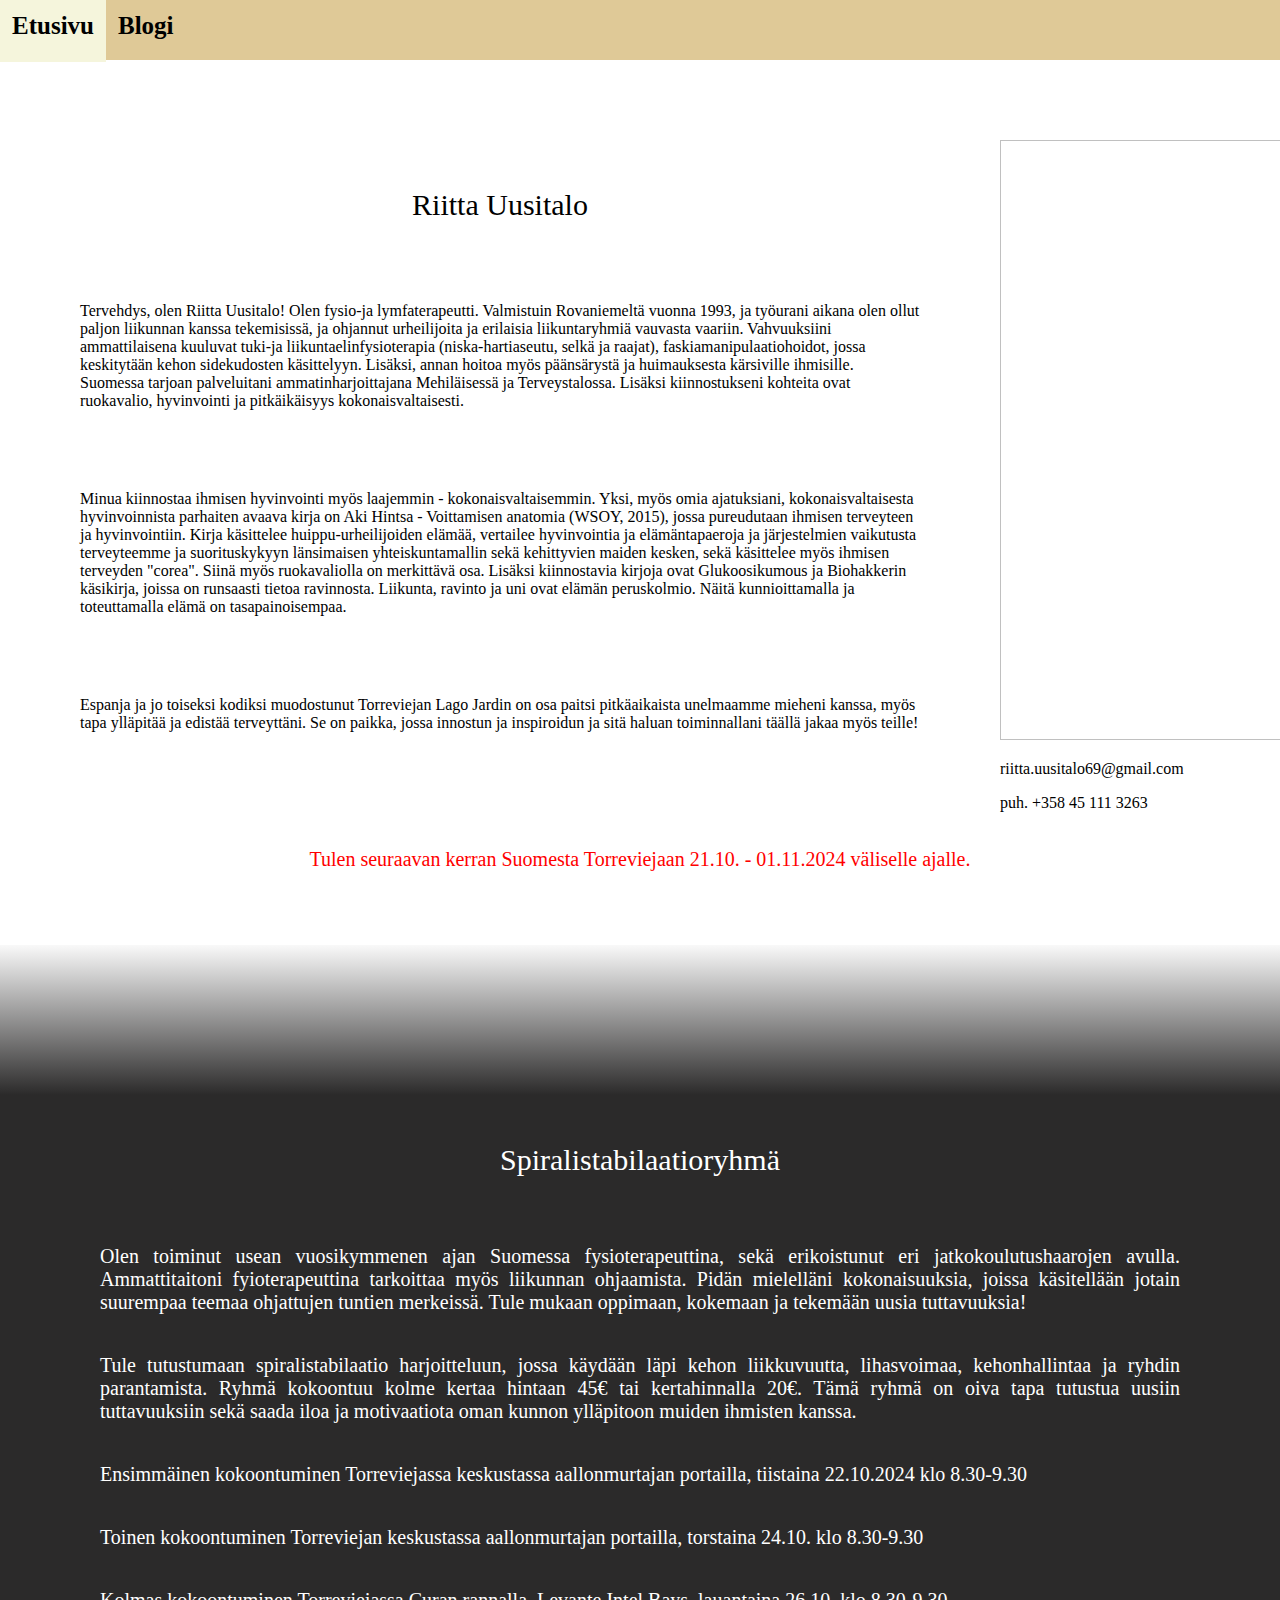
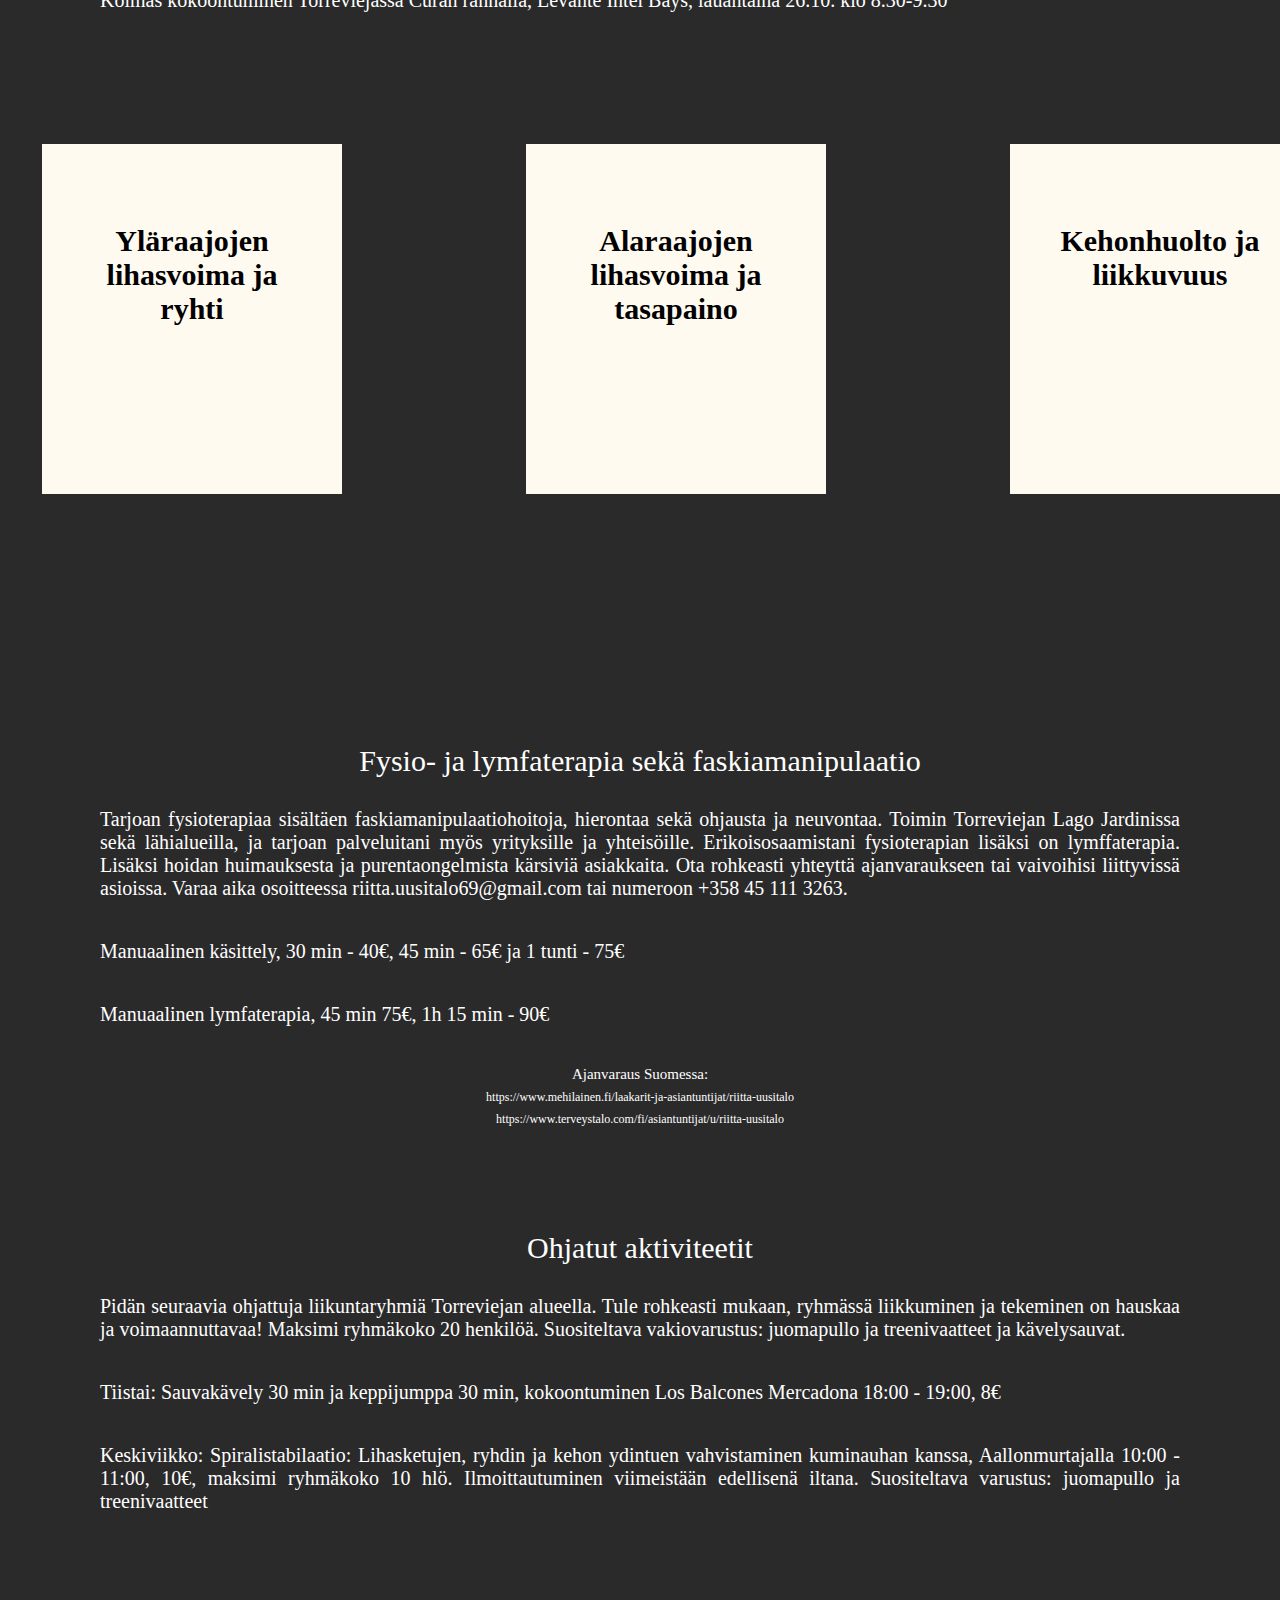
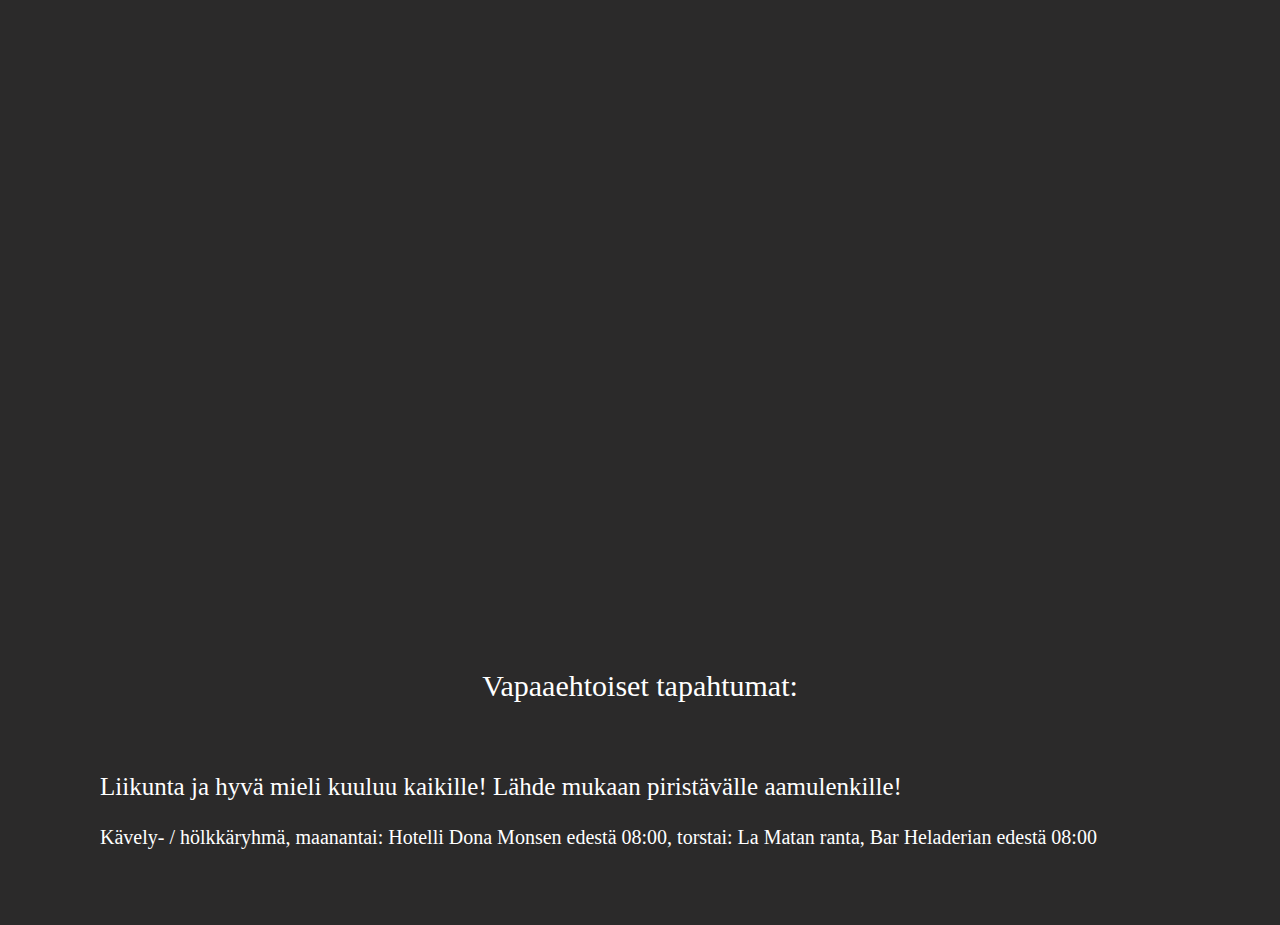
==== index.html @ f929c6e8 "Update index.html" ====
<!DOCTYPE html>
<html>
<head>
<meta charset="UTF-8">
<meta name="viewport" content="width=device-width, initial-scale=1.0">
<title>Riitta Uusitalo</title>
<link rel="stylesheet" type="text/css" href="Etusivu.css">
</head>
<body>
	<div class="navi">
		<ul style="list-style-type: none; margin: 0px; padding: 0px; overflow: hidden;">
			<li style="float: left;"><a href="index.html">Etusivu</a></li>
			<li style="float: left;"><a href="Blogi.html">Blogi</a></li>
		</ul>
	</div>
    <section>
        <div class="grid-container">
            <div style="width: 65% device-width;" class="grid-child">
                <div class="text-style">
                    <br>
                    <p style="color: black; text-align: center; font-size: 30px;">Riitta Uusitalo</p>
                    <p class="detail-style">
                        Tervehdys, olen Riitta Uusitalo! Olen fysio-ja lymfaterapeutti. Valmistuin Rovaniemeltä vuonna 1993, ja työurani aikana olen ollut paljon liikunnan kanssa tekemisissä, ja ohjannut urheilijoita ja erilaisia liikuntaryhmiä vauvasta vaariin.

                        Vahvuuksiini ammattilaisena kuuluvat tuki-ja liikuntaelinfysioterapia (niska-hartiaseutu, selkä ja raajat), faskiamanipulaatiohoidot, jossa keskitytään kehon sidekudosten käsittelyyn. Lisäksi, annan hoitoa myös päänsärystä ja huimauksesta kärsiville ihmisille. Suomessa tarjoan palveluitani ammatinharjoittajana Mehiläisessä ja Terveystalossa. Lisäksi kiinnostukseni kohteita ovat ruokavalio, hyvinvointi ja pitkäikäisyys kokonaisvaltaisesti.
                    </p>
                    <p class="detail-style">
                        Minua kiinnostaa ihmisen hyvinvointi myös laajemmin - kokonaisvaltaisemmin. Yksi, myös omia ajatuksiani, kokonaisvaltaisesta hyvinvoinnista parhaiten avaava kirja on Aki Hintsa - Voittamisen anatomia (WSOY, 2015), jossa pureudutaan ihmisen terveyteen ja hyvinvointiin. Kirja käsittelee huippu-urheilijoiden elämää, vertailee hyvinvointia ja elämäntapaeroja ja järjestelmien vaikutusta terveyteemme ja suorituskykyyn länsimaisen yhteiskuntamallin sekä kehittyvien maiden kesken, sekä käsittelee myös ihmisen terveyden "corea". Siinä myös ruokavaliolla on merkittävä osa. Lisäksi kiinnostavia kirjoja ovat Glukoosikumous ja Biohakkerin käsikirja, joissa on runsaasti tietoa ravinnosta. Liikunta, ravinto ja uni ovat elämän peruskolmio. Näitä kunnioittamalla ja toteuttamalla elämä on tasapainoisempaa.
                    </p>
                    <p class="detail-style">Espanja ja jo toiseksi kodiksi muodostunut Torreviejan Lago Jardin on osa paitsi pitkäaikaista unelmaamme mieheni kanssa, myös tapa ylläpitää ja edistää terveyttäni. Se on paikka, jossa innostun ja inspiroidun ja sitä haluan toiminnallani täällä jakaa myös teille!</p>
                </div>
            </div>
            <div style="width: 35% device-width" class="grid-child">
                <img class="img-Riitta">
                <p class="image-text" style="color: black;">riitta.uusitalo69@gmail.com</p>
                <p class="image-text" style="color: black;">puh. +358 45 111 3263</p>
            </div>
        </div>
        <p style="color: red; text-align: center; font-size: 20px;">Tulen seuraavan kerran Suomesta Torreviejaan 21.10. - 01.11.2024 väliselle ajalle.</p>
            <br>
            <br>
            <br>
    </section>
    <div class="LinearGradient1"> </div>
    <section class="Teemakuva">
        <br>
        <p class="p0">Spiralistabilaatioryhmä</p>
        <br>
        <p class="p2">Olen toiminut usean vuosikymmenen ajan Suomessa fysioterapeuttina, sekä erikoistunut eri jatkokoulutushaarojen avulla. Ammattitaitoni fyioterapeuttina tarkoittaa myös liikunnan ohjaamista. Pidän mielelläni kokonaisuuksia, joissa käsitellään jotain suurempaa teemaa ohjattujen tuntien merkeissä. Tule mukaan oppimaan, kokemaan ja tekemään uusia tuttavuuksia!</p>
        <p class="p2">Tule tutustumaan spiralistabilaatio harjoitteluun, jossa käydään läpi kehon liikkuvuutta, lihasvoimaa, kehonhallintaa ja ryhdin parantamista. Ryhmä kokoontuu kolme kertaa hintaan 45€ tai kertahinnalla 20€. Tämä ryhmä on oiva tapa tutustua uusiin tuttavuuksiin sekä saada iloa ja motivaatiota oman kunnon ylläpitoon muiden ihmisten kanssa.</p>
        <p class="p2">Ensimmäinen kokoontuminen Torreviejassa keskustassa aallonmurtajan portailla, tiistaina 22.10.2024 klo 8.30-9.30</p>
        <p class="p2">Toinen kokoontuminen Torreviejan keskustassa aallonmurtajan portailla, torstaina 24.10. klo 8.30-9.30</p>
        <p class="p2">Kolmas kokoontuminen Torreviejassa Curan rannalla, Levante Intel Bays, lauantaina 26.10. klo 8.30-9.30</p>
        <div class="parent">
            <a href="Kerta1.html">
                <div class="item4"><p>Yläraajojen lihasvoima ja ryhti</p></div>
            </a>
            <a href="Kerta2.html">
                <div class="item5"><p>Alaraajojen lihasvoima ja tasapaino</p></div>
            </a>
            <a href="Kerta3.html">
                <div class="item6"><p>Kehonhuolto ja liikkuvuus</p></div>
            </a>
        </div>
        <p class="p0">Fysio- ja lymfaterapia sekä faskiamanipulaatio</p>
        <p class="p2">Tarjoan fysioterapiaa sisältäen faskiamanipulaatiohoitoja, hierontaa sekä ohjausta ja neuvontaa. Toimin Torreviejan Lago Jardinissa sekä lähialueilla, ja tarjoan palveluitani myös yrityksille ja yhteisöille. Erikoisosaamistani fysioterapian lisäksi on lymffaterapia. Lisäksi hoidan huimauksesta ja purentaongelmista kärsiviä asiakkaita. Ota rohkeasti yhteyttä ajanvaraukseen tai vaivoihisi liittyvissä asioissa. Varaa aika osoitteessa riitta.uusitalo69@gmail.com tai numeroon +358 45 111 3263.</p>
        <p class="p2">Manuaalinen käsittely, 30 min - 40€, 45 min - 65€ ja 1 tunti - 75€</p>
        <p class="p2">Manuaalinen lymfaterapia, 45 min 75€, 1h 15 min - 90€</p>
            <div style="margin: 20px;">
                <p style="color: white; font-size: 15px; text-align: center; margin: 7px;">Ajanvaraus Suomessa:</p>
                <p style="color: white; font-size: 12px; text-align: center; margin: 7px;">https://www.mehilainen.fi/laakarit-ja-asiantuntijat/riitta-uusitalo</p>
                <p style="color: white; font-size: 12px; text-align: center; margin: 7px;">https://www.terveystalo.com/fi/asiantuntijat/u/riitta-uusitalo</p>
            </div>
            <br>
            <br>
            <br>
        <p class="p0">Ohjatut aktiviteetit</p>
		<p class="p2">Pidän seuraavia ohjattuja liikuntaryhmiä Torreviejan alueella. Tule rohkeasti mukaan, ryhmässä liikkuminen ja tekeminen on hauskaa ja voimaannuttavaa! Maksimi ryhmäkoko 20 henkilöä. Suositeltava vakiovarustus: juomapullo ja treenivaatteet ja kävelysauvat.</p>
		<p class="p2">Tiistai: Sauvakävely 30 min ja keppijumppa 30 min, kokoontuminen Los Balcones Mercadona 18:00 - 19:00, 8€</p>
        <p class="p2">Keskiviikko: Spiralistabilaatio: Lihasketujen, ryhdin ja kehon ydintuen vahvistaminen kuminauhan kanssa, Aallonmurtajalla 10:00 - 11:00, 10€, maksimi ryhmäkoko 10 hlö. Ilmoittautuminen viimeistään edellisenä iltana. Suositeltava varustus: juomapullo ja treenivaatteet</p>
            <div class="Taustoja-vaaka">
				<div class="p3">
					<div class="LagoJardin-kuva"></div>
				</div>
				<div class="p3">
					<div class="Training-kuva"></div>
				</div>
				<div class="p3">
					<div class="Lenkki-kuva"></div>
				</div>
            </div>
            <br>
            <br>
        <p class="p0">Vapaaehtoiset tapahtumat:</p>
        <p class="p1">Liikunta ja hyvä mieli kuuluu kaikille! Lähde mukaan piristävälle aamulenkille!</p>
        <p class="p2">Kävely- / hölkkäryhmä, maanantai: Hotelli Dona Monsen edestä 08:00, torstai: La Matan ranta, Bar Heladerian edestä 08:00</p>
        <br>
        <br>
        </section>
</body>
</html>
---- Etusivu.css ----
body {
	margin:  0px;
}

.navi {
	margin: 0px;
	background-color: rgb(223, 201, 151);
	display: block;
	width: 100%;
	height: 60px;
	top: 0px;
	padding: 0px;
}

a {
	color: black;
	font-weight: bold;
	text-decoration: none;
	display: block;
	height: 38px;
	padding: 12px;
	font-size: 25px;
	text-align: center;
	top:  50%;	
}


li a:hover {
	background-color: beige;
}


.img-Riitta {
	width: 400px;
	height: 600px;
	background-image: url(./Pics/Riitta6.jpeg);
	background-size: 100%;
}

.grid-container {
	display: grid;
	grid-template-columns: 20fr 10fr;
	grid-gap: 0px;
	color: floralwhite;
	padding-top: 80px;
}

.text-style {
	width: 1000px;
	text-align: center;
}

.detail-style {
	color: black; border: 10px;
	margin: 80px;
	text-align: left;
}

.LinearGradient1 {
    height: 150px;
    background-image: linear-gradient(#f9f9f9, #2b2a2a);
    margin: 0px;
    border-bottom: 0px;
    margin-bottom: 0px;
}


/*Tekstien koon määrittely*/

.p0 {
	font-size: 30px;
	color: white;
	text-align: center;
}

.p1 {
	font-size: 25px;
    color: white;
    text-align: left;
    margin-left: 100px;
	margin-top: 70px;
}

.p2 {
	margin-left: 100px;
	margin-right: 100px;
	margin-top: 20px;
	margin-bottom: 40px;
	font-size: 20px;
    color: white;
    text-align: justify;
}

.p3 {
	font-size: 25px;
    color: white;
    text-align: center;
}


/*Spiralistabilaatio*/

.Teemakuva {
	background-size: 100%;
	background-color: #2b2a2a;
}

.parent {
	display: grid;
    float: center;
	grid-template-columns: auto auto auto auto;
	grid-gap: 100px;
    padding-top: 50px;
    padding-bottom: 550px;
}

.item4 {
    background-color: floralwhite;
    background-size: 100%;
	background-position: center;
    width: 200px;
    height: 250px;
    margin: 30px;
    padding: 50px;
    color: #000000;
    font-size: 30px;
    text-align: center;
}
.item4:hover {
	background-color: rgb(199, 199, 199);
}


.item5 {
    background-color: floralwhite;
    background-size: 100%;
    width: 200px;
    height: 250px;
    margin: 30px;
    padding: 50px;
    color: #000000;
    font-size: 30px;
    text-align: center;
}
.item5:hover {
	background-color: rgb(199, 199, 199);
}


.item6 {
    background-color: floralwhite;
    background-size: 100%;
    width: 200px;
    height: 250px;
    margin: 30px;
    padding: 50px;
    color: #000000;
    font-size: 30px;
    text-align: center;
}
.item6:hover {
	background-color: rgb(199, 199, 199);
}


/*Hieronta*/
.Taustoja-vaaka {
	display: grid;
	grid-template-columns: 1fr 1fr 1fr;
	margin-top: 70px;
}



/*Ohjatutu aktiviteetit*/
.LagoJardin-kuva {
	background-image: url(./Pics/LagoJardin.jpeg);
	background-size: 100%;
	background-repeat: no-repeat;
	margin: 100px;
	padding: 0px;
	height: 420px;
}


.Training-kuva {
	background-image: url(./Pics/training.jpg);
	background-size: 100%;
	background-repeat: no-repeat;
	margin: 100px;
	padding: 0px;
	height: 420px;
}

.Lenkki-kuva {
	background-image: url(./Pics/lenkki1.jpg);
	background-size: 100%;
	background-repeat: no-repeat;
	margin: 100px;
	padding: 0px;
	height: 420px;
}





@media (max-width:450px) {

    .navi {
        margin: 0px;
		background-color: rgb(223, 201, 151);
		display: block;
		width: 100%;
		height: 45px;
		top: 0px;
		padding: 0px;
    }

    a {
		color: black;
		font-weight: bold;
		text-decoration: none;
		display: block;
		height: 20px;
		padding: 12px;
		font-size:15px;
		text-align: center;
		top:  50%;	
	}

	.grid-container {
		display: flex;
		flex-direction: column;
		grid-template-columns: 20fr 10fr;
		grid-gap: 0px;
		color: floralwhite;
		padding: 0px;
		margin: 0px;
	}

	.grid-child {
		margin: 0px;
		border: 0px;
		padding: 0px;
	}

	.img-Riitta {
		width: 200px;
		height: 280px;
		background-image: url(./Pics/Riitta6.jpeg);
		background-size: 100%;
		margin-left: 75px;
		padding: 0px;
	}

	.image-text {
		margin-left: 75px;
		padding: 0px;
	}

	.text-style {
		width: 350px;
		text-align: center;
		padding: 0px;
		margin: 0px;
	}
	
	.detail-style {
		color: black;
		text-align: justify;
		margin-left: 15px;
		margin-right: 15px;
		margin-top: 30px;
		margin-bottom: 30px;
		border: 0px;
		padding: 0px;
	}


    /*tekstien koko*/	

    .p0 {
		font-size: 20px;
		color: white;
		margin-left: 5px;
		margin-right: 5px;
		margin-top: 5px;
		padding: 0px;
	}

    .p1 {
		font-size: 20px;
		color: white;
		margin-left: 10px;
		margin-right: 10px;
		margin-bottom: 10px;
		padding: 0px;
	}

    .p2 {
		color: white;
		margin-left: 20px;
		margin-right: 10px;
		margin-top: 10px;
		margin-bottom: 40px;
		font-size: 11px;
		padding: 0px;
		text-align: justify;
	}

	.p3 {
		font-size: 10px;
		color: white;
		text-align: center;
		margin-left: 10px;
		margin-right: 10px;
		margin-top: 10px;
		margin-bottom: 30px;
		padding: 0px;
	}


    /*Luennot ja palvelut -osio*/	
    
    .Teemakuva {
        background-size: 100%;
        background-attachment: fixed;
		background-color: #2b2a2a
    }

    .parent {
        display: flex;
        flex-direction: column;
        padding-top: 5px;
        padding-left: 80px;
        padding-right: 80px;
        border: 0px;
        margin: 0px;
    }

    .item4 {
        background-color: floralwhite;
        background-size: 100%;
        width: 120px;
        height: 150px;
        margin-bottom: 80px;
        padding: 0px;
        color: #000000;
        font-size: 15px;
        text-align: center;
    }

    .item5 {
        background-color: lightgrey;
        background-size: 100%;
        width: 120px;
        height: 150px;
        margin-bottom: 80px;
        padding: 0px;
        color: #000000;
        font-size: 15px;
        text-align: center;
    }

    .item6 {
        background-color: floralwhite;
        background-size: 100%;
        width: 120px;
        height: 150px;
        margin-bottom: 80px;
        padding: 0px;
        color: #000000;
        font-size: 15px;
        text-align: center;
    }


    /*Hieronta*/	
    .Taustoja-vaaka {
		display: grid;
		grid-template-columns: 1fr 1fr 1fr;
		margin-top: 30px;
	}

     /*Vesijumppa ja lihaskunto*/	

	.LagoJardin-kuva {
		background-image: url(./Pics/LagoJardin.jpeg);
		background-size: 100%;
		background-repeat: no-repeat;
		margin: 15px;
		padding: 0px;
		width: 60px;
		height: 90px;
		font-size: 10px;
		object-fit: cover;
	}

	.Training-kuva {
		background-image: url(./Pics/training.jpg);
		background-size: 100%;
		background-repeat: no-repeat;
		margin: 15px;
		padding: 0px;
		width: 60px;
		height: 90px;
		font-size: 10px;
		object-fit: cover;
	}

	.Lenkki-kuva {
		background-image: url(./Pics/lenkki2.jpg);
		background-size: 100%;
		background-repeat: no-repeat;
		margin: 15px;
		padding: 0px;
		width: 60px;
		height: 90px;
		font-size: 10px;
		object-fit: cover;
	}
}
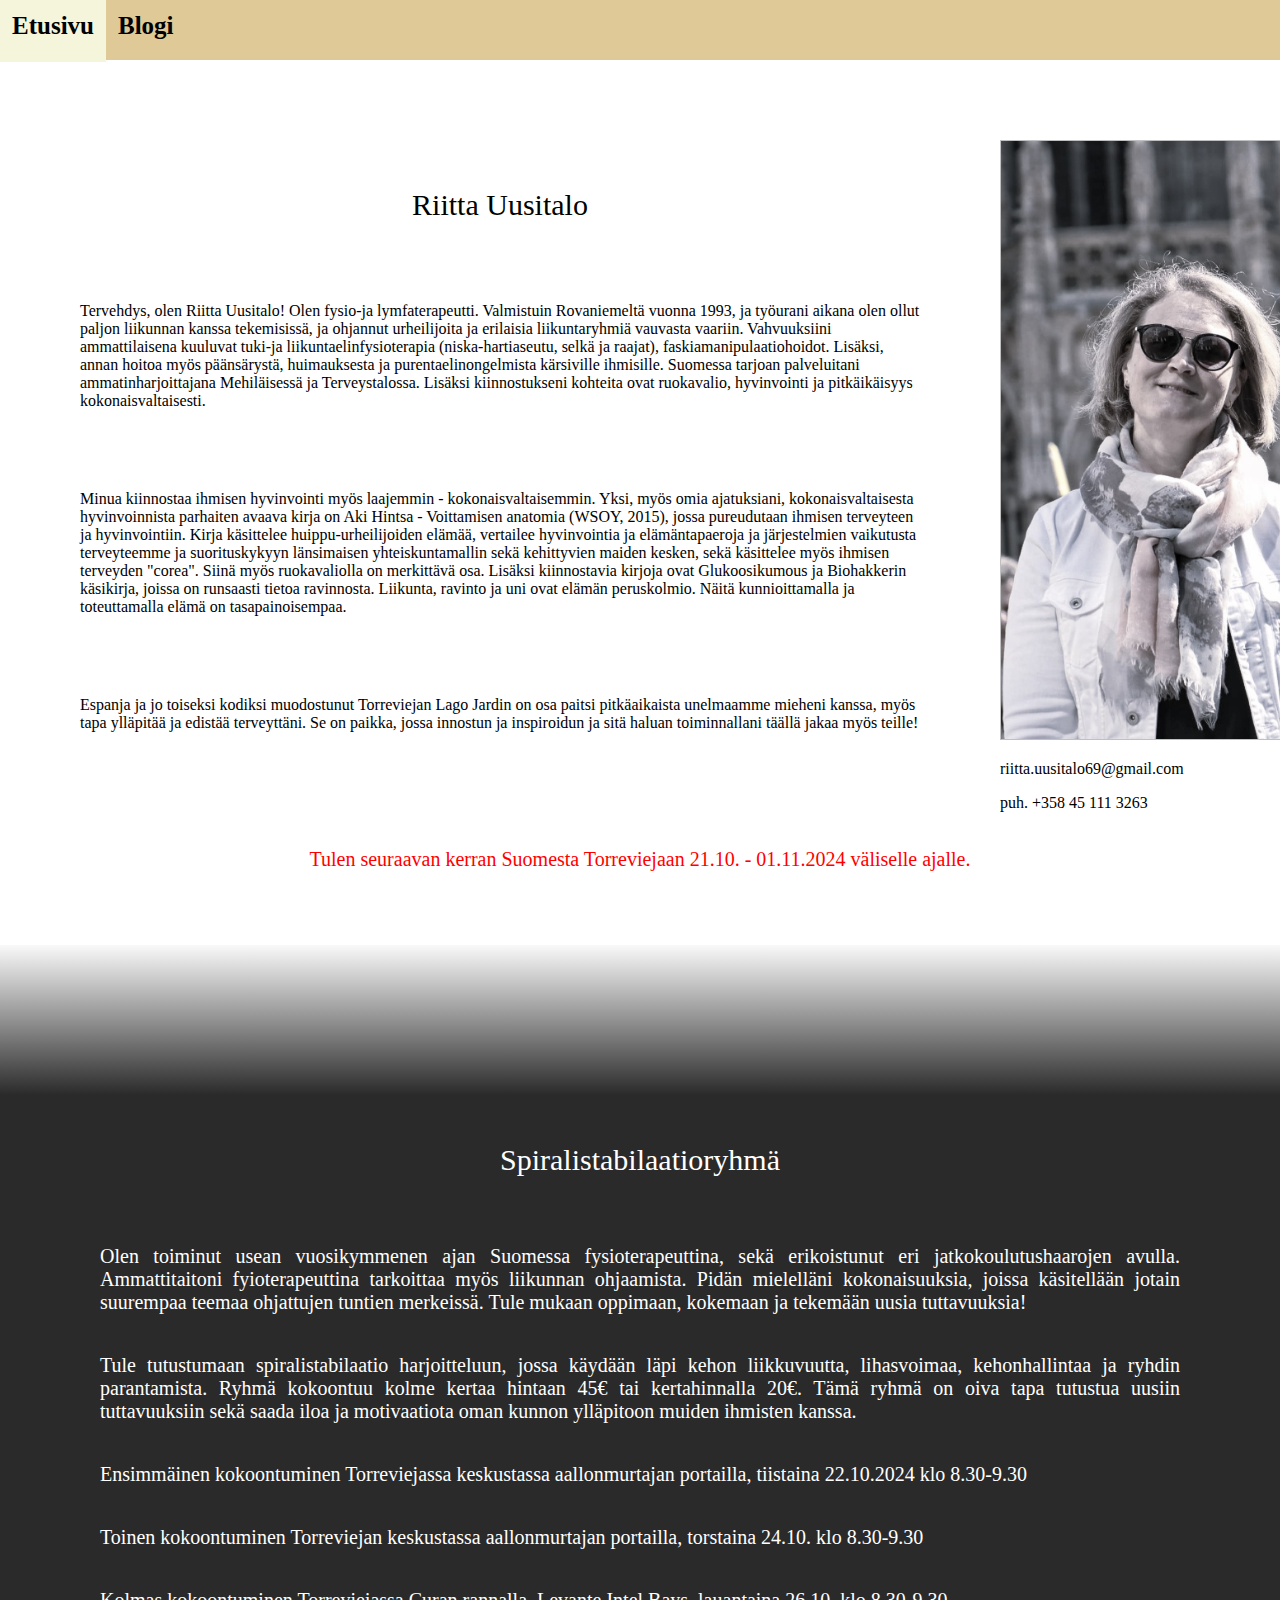
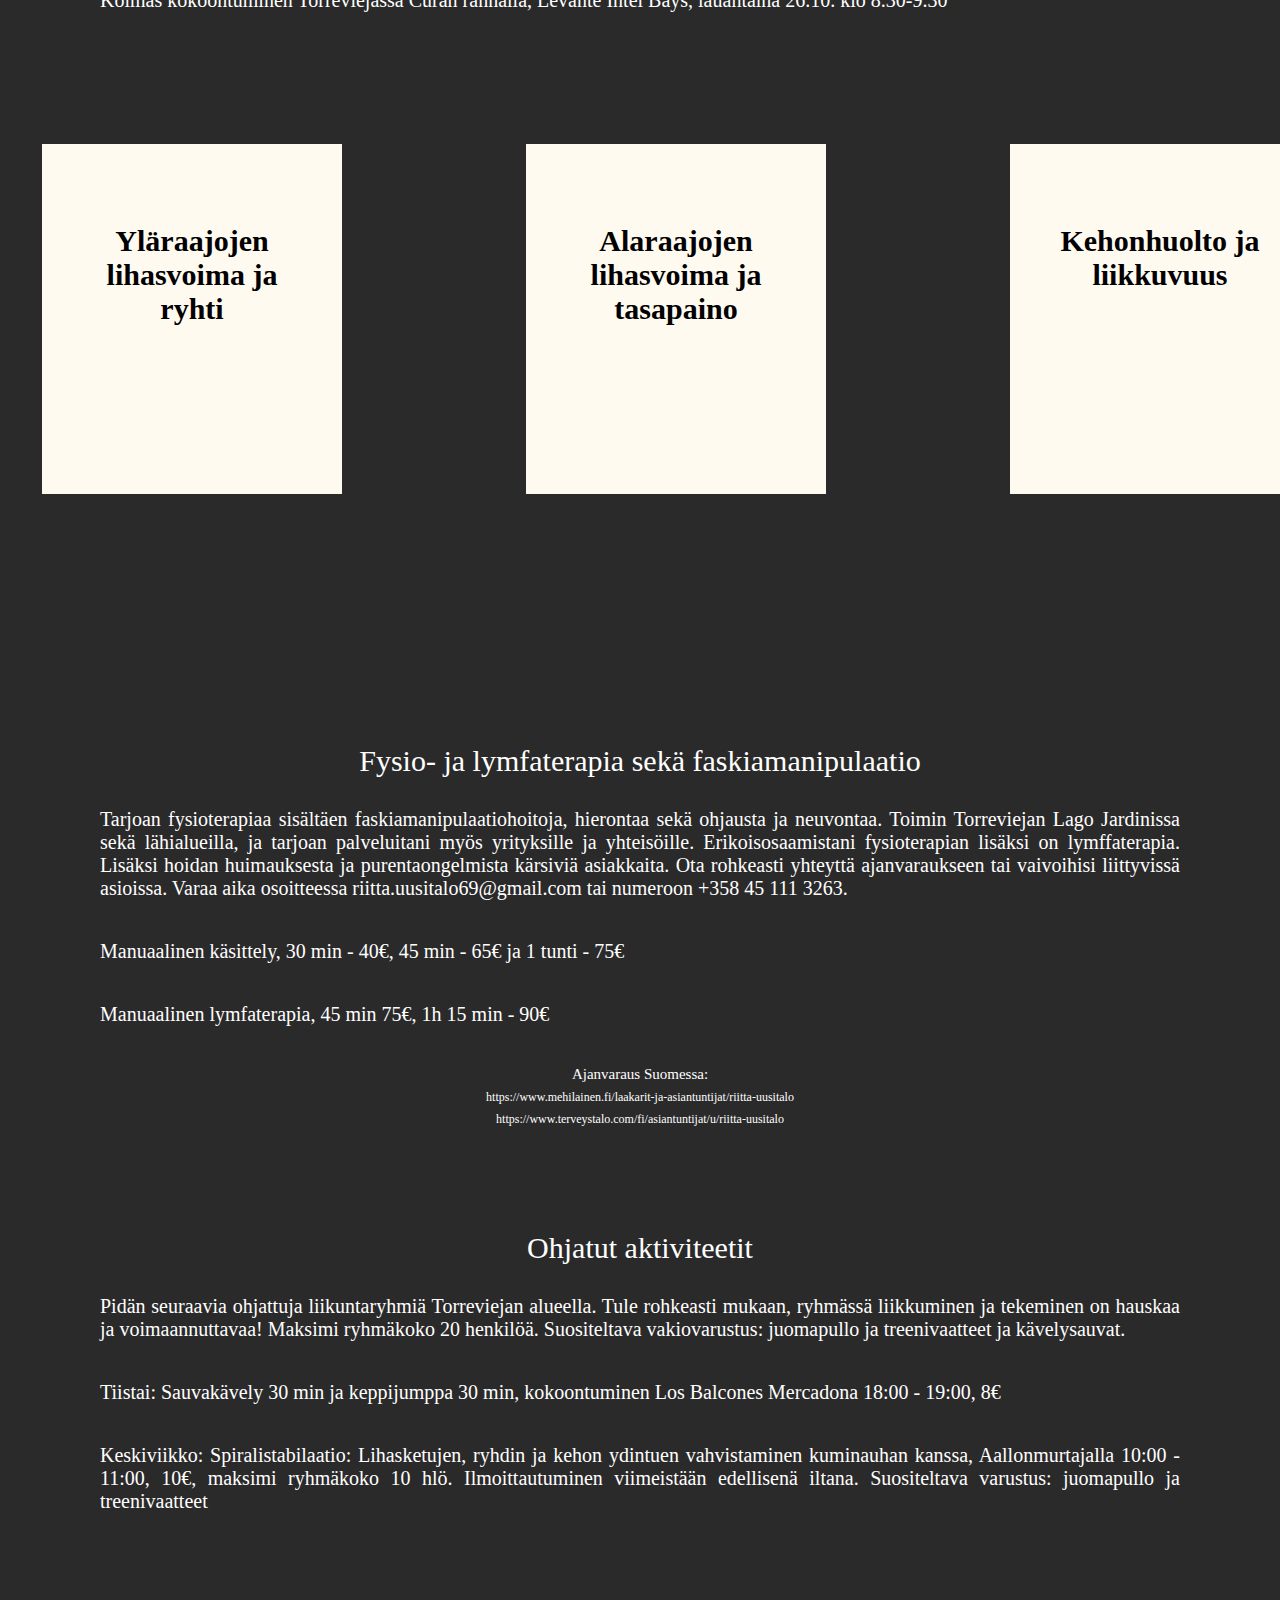
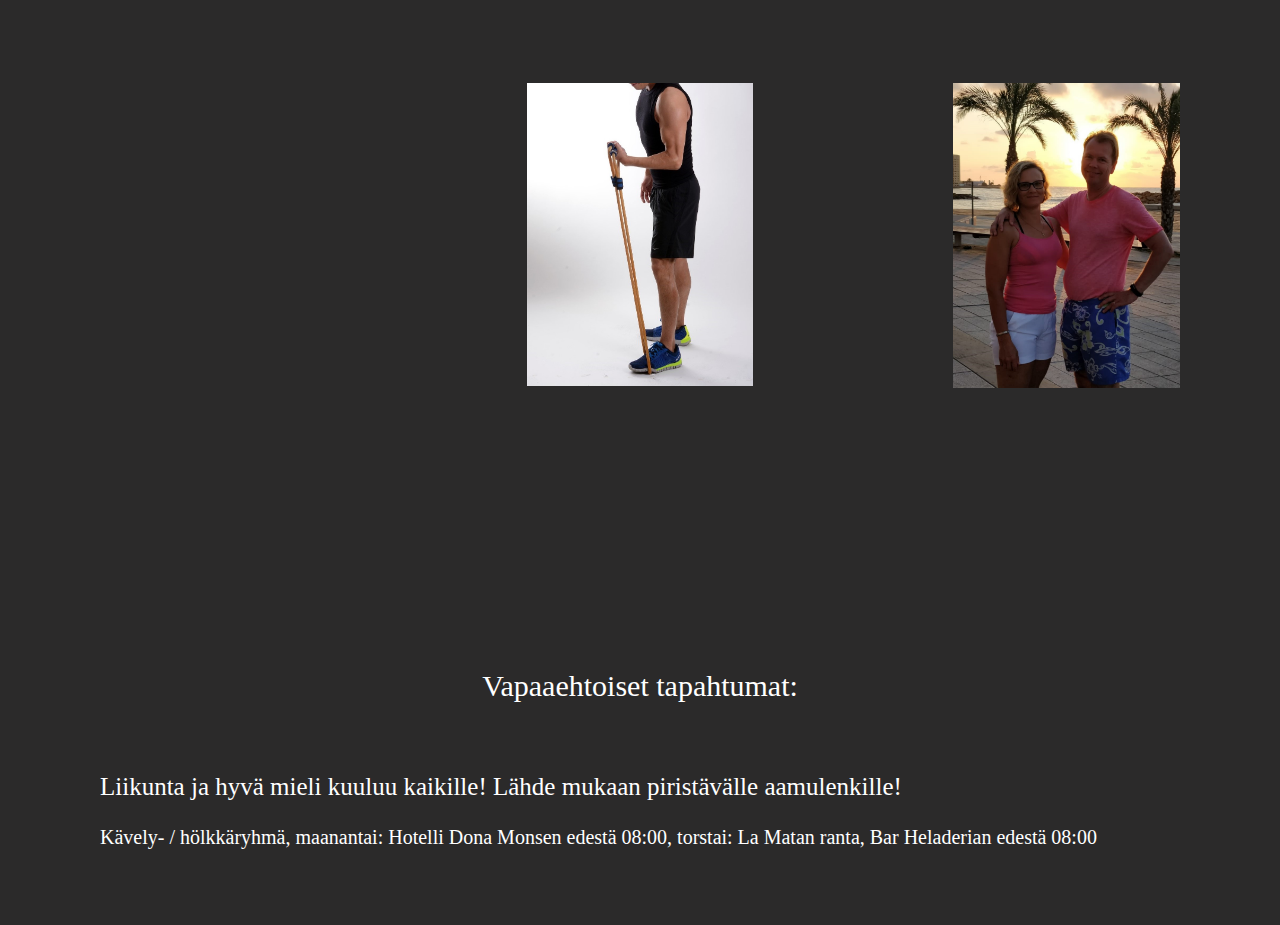
==== commit e437f485: "Update index.html" ====
--- a/index.html
+++ b/index.html
@@ -22,7 +22,7 @@
                     <p class="detail-style">
                         Tervehdys, olen Riitta Uusitalo! Olen fysio-ja lymfaterapeutti. Valmistuin Rovaniemeltä vuonna 1993, ja työurani aikana olen ollut paljon liikunnan kanssa tekemisissä, ja ohjannut urheilijoita ja erilaisia liikuntaryhmiä vauvasta vaariin.
 
-                        Vahvuuksiini ammattilaisena kuuluvat tuki-ja liikuntaelinfysioterapia (niska-hartiaseutu, selkä ja raajat), faskiamanipulaatiohoidot, jossa keskitytään kehon sidekudosten käsittelyyn. Lisäksi, annan hoitoa myös päänsärystä ja huimauksesta kärsiville ihmisille. Suomessa tarjoan palveluitani ammatinharjoittajana Mehiläisessä ja Terveystalossa. Lisäksi kiinnostukseni kohteita ovat ruokavalio, hyvinvointi ja pitkäikäisyys kokonaisvaltaisesti.
+                        Vahvuuksiini ammattilaisena kuuluvat tuki-ja liikuntaelinfysioterapia (niska-hartiaseutu, selkä ja raajat), faskiamanipulaatiohoidot. Lisäksi, annan hoitoa myös päänsärystä, huimauksesta ja purentaelinongelmista kärsiville ihmisille. Suomessa tarjoan palveluitani ammatinharjoittajana Mehiläisessä ja Terveystalossa. Lisäksi kiinnostukseni kohteita ovat ruokavalio, hyvinvointi ja pitkäikäisyys kokonaisvaltaisesti.
                     </p>
                     <p class="detail-style">
                         Minua kiinnostaa ihmisen hyvinvointi myös laajemmin - kokonaisvaltaisemmin. Yksi, myös omia ajatuksiani, kokonaisvaltaisesta hyvinvoinnista parhaiten avaava kirja on Aki Hintsa - Voittamisen anatomia (WSOY, 2015), jossa pureudutaan ihmisen terveyteen ja hyvinvointiin. Kirja käsittelee huippu-urheilijoiden elämää, vertailee hyvinvointia ja elämäntapaeroja ja järjestelmien vaikutusta terveyteemme ja suorituskykyyn länsimaisen yhteiskuntamallin sekä kehittyvien maiden kesken, sekä käsittelee myös ihmisen terveyden "corea". Siinä myös ruokavaliolla on merkittävä osa. Lisäksi kiinnostavia kirjoja ovat Glukoosikumous ja Biohakkerin käsikirja, joissa on runsaasti tietoa ravinnosta. Liikunta, ravinto ja uni ovat elämän peruskolmio. Näitä kunnioittamalla ja toteuttamalla elämä on tasapainoisempaa.
--- a/Etusivu.css
+++ b/Etusivu.css
@@ -33,7 +33,7 @@
 .img-Riitta {
 	width: 400px;
 	height: 600px;
-	background-image: url(./Pics/Riitta6.jpeg);
+	background-image: url(./Riitta6.jpeg);
 	background-size: 100%;
 }
 
@@ -174,7 +174,7 @@
 
 /*Ohjatutu aktiviteetit*/
 .LagoJardin-kuva {
-	background-image: url(./Pics/LagoJardin.jpeg);
+	background-image: url(./LagoJardin.jpeg);
 	background-size: 100%;
 	background-repeat: no-repeat;
 	margin: 100px;
@@ -184,7 +184,7 @@
 
 
 .Training-kuva {
-	background-image: url(./Pics/training.jpg);
+	background-image: url(./training.jpg);
 	background-size: 100%;
 	background-repeat: no-repeat;
 	margin: 100px;
@@ -193,7 +193,7 @@
 }
 
 .Lenkki-kuva {
-	background-image: url(./Pics/lenkki1.jpg);
+	background-image: url(./lenkki1.jpg);
 	background-size: 100%;
 	background-repeat: no-repeat;
 	margin: 100px;
@@ -248,7 +248,7 @@
 	.img-Riitta {
 		width: 200px;
 		height: 280px;
-		background-image: url(./Pics/Riitta6.jpeg);
+		background-image: url(./Riitta6.jpeg);
 		background-size: 100%;
 		margin-left: 75px;
 		padding: 0px;
@@ -386,7 +386,7 @@
      /*Vesijumppa ja lihaskunto*/	
 
 	.LagoJardin-kuva {
-		background-image: url(./Pics/LagoJardin.jpeg);
+		background-image: url(./LagoJardin.jpeg);
 		background-size: 100%;
 		background-repeat: no-repeat;
 		margin: 15px;
@@ -398,7 +398,7 @@
 	}
 
 	.Training-kuva {
-		background-image: url(./Pics/training.jpg);
+		background-image: url(./training.jpg);
 		background-size: 100%;
 		background-repeat: no-repeat;
 		margin: 15px;
@@ -410,7 +410,7 @@
 	}
 
 	.Lenkki-kuva {
-		background-image: url(./Pics/lenkki2.jpg);
+		background-image: url(./lenkki2.jpg);
 		background-size: 100%;
 		background-repeat: no-repeat;
 		margin: 15px;
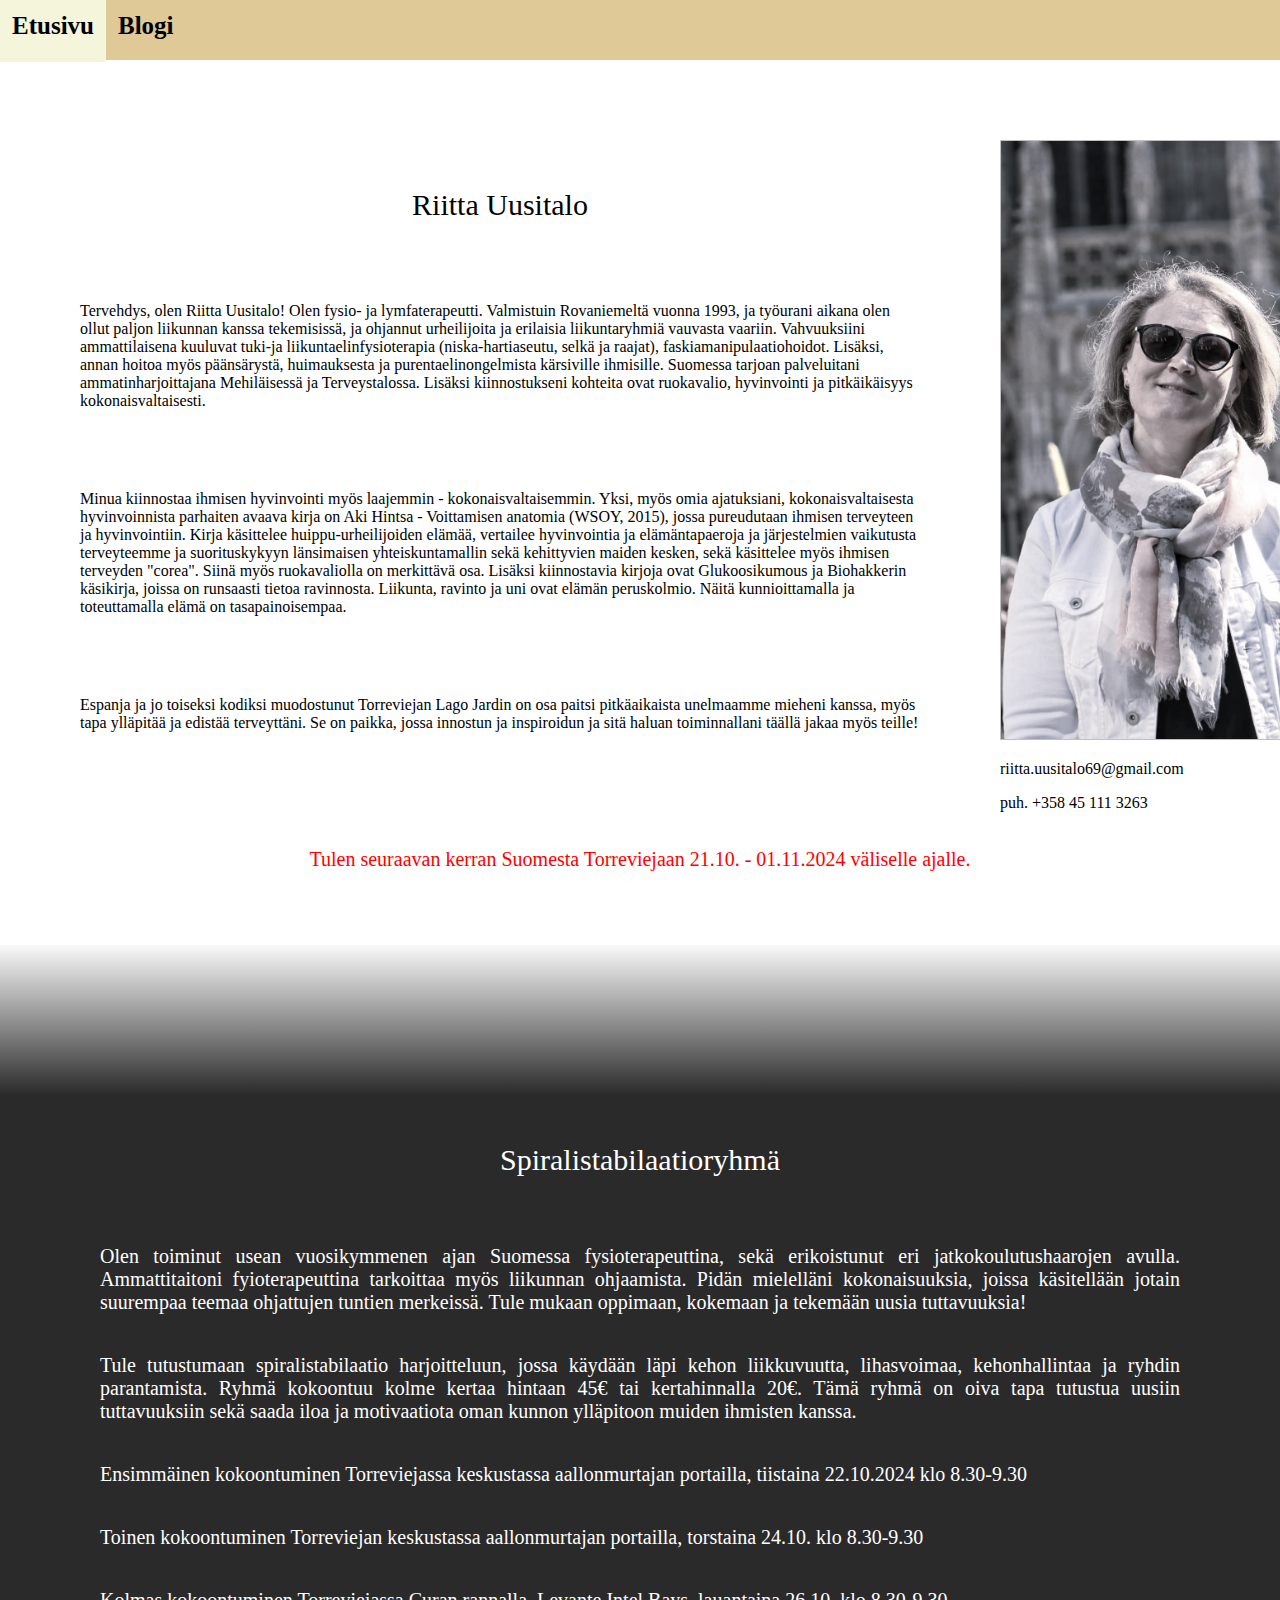
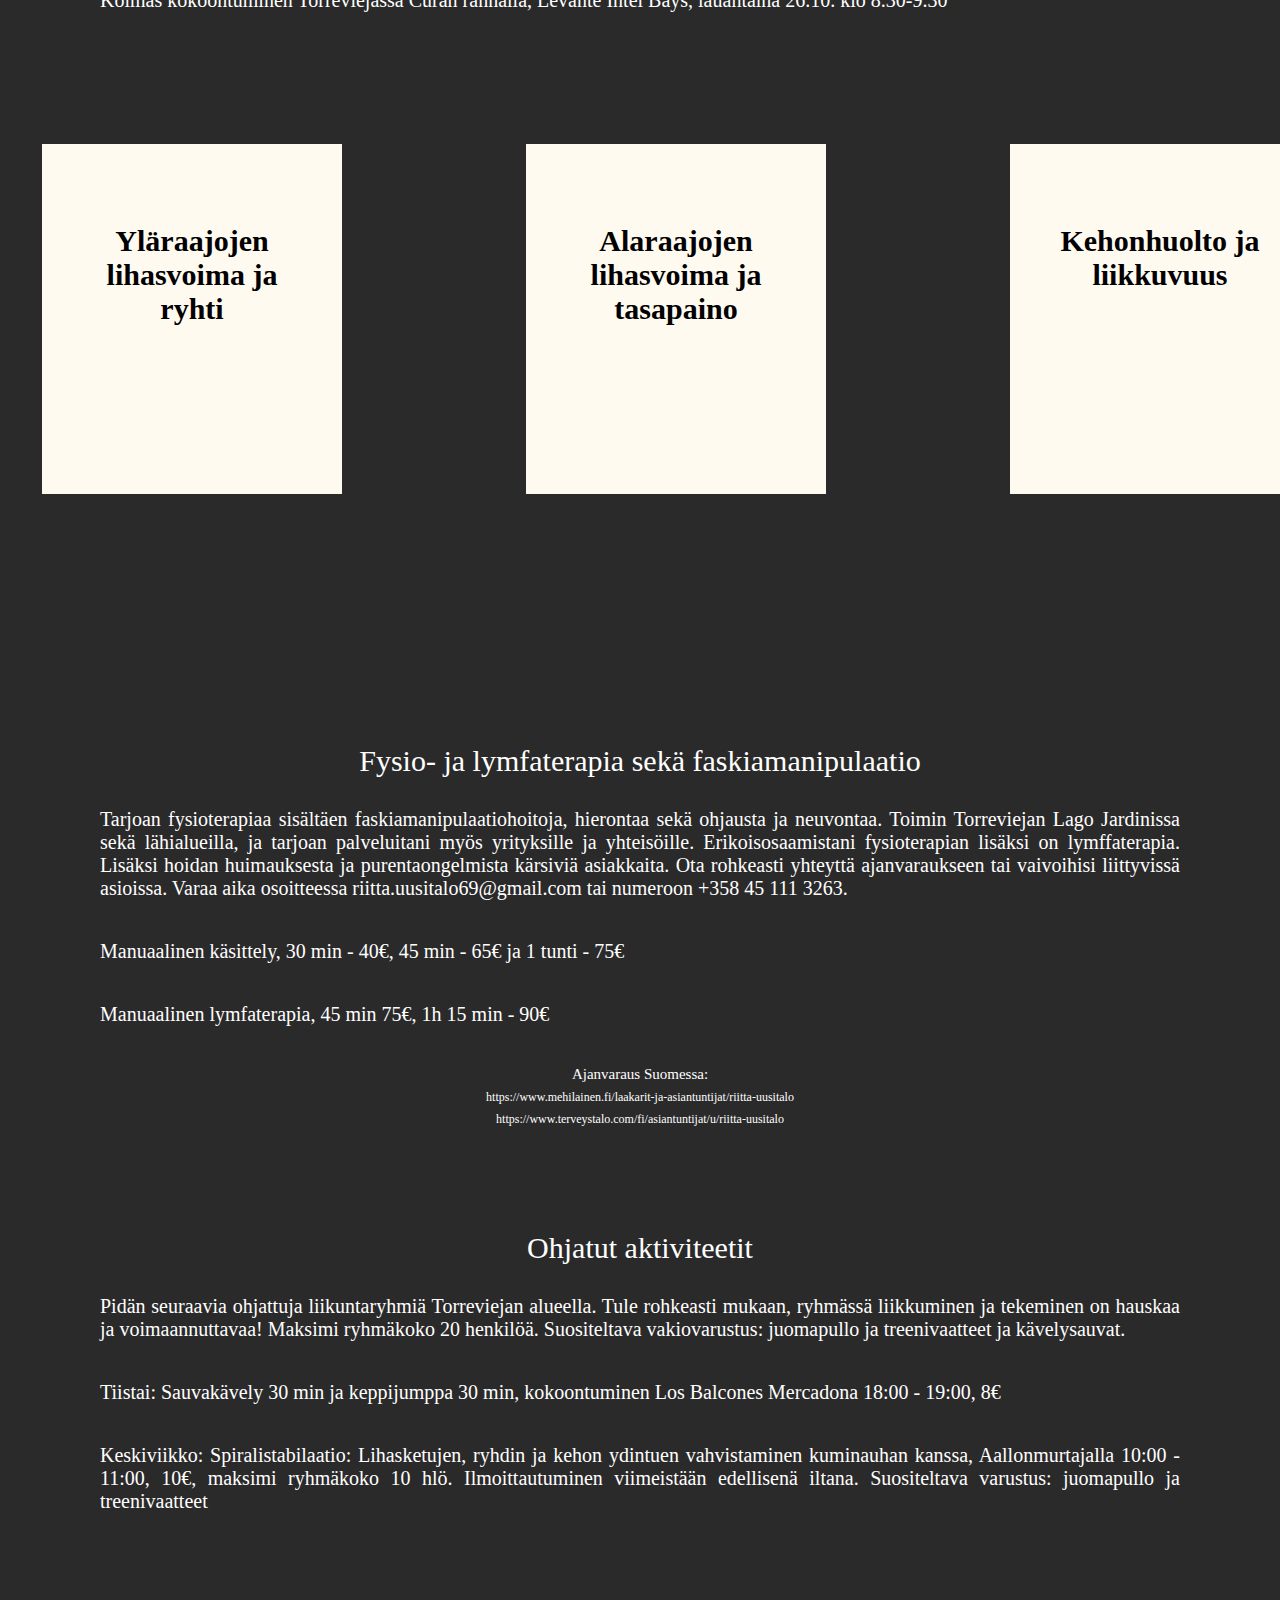
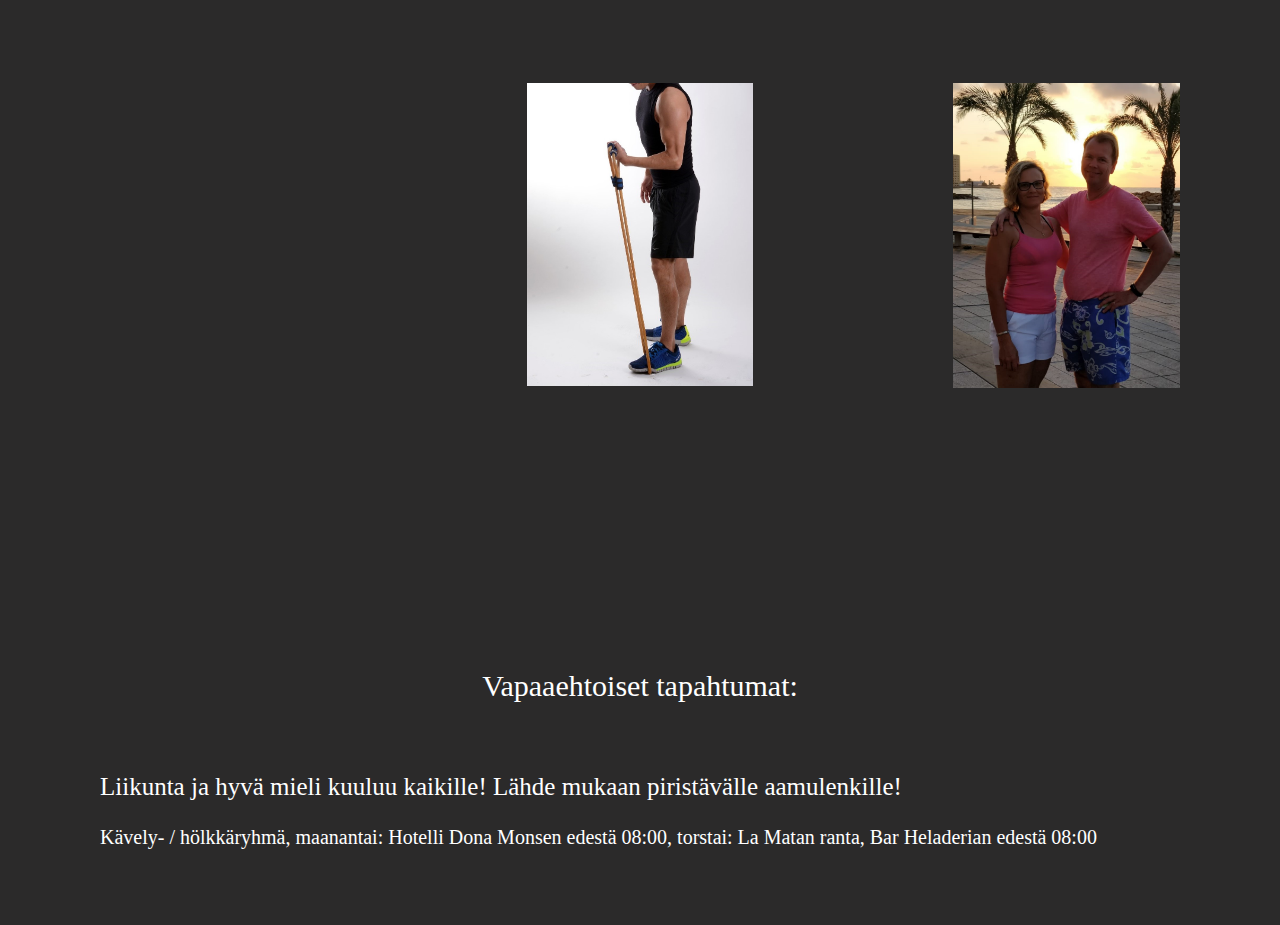
==== commit 027eedf5: "Update index.html" ====
--- a/index.html
+++ b/index.html
@@ -20,7 +20,7 @@
                     <br>
                     <p style="color: black; text-align: center; font-size: 30px;">Riitta Uusitalo</p>
                     <p class="detail-style">
-                        Tervehdys, olen Riitta Uusitalo! Olen fysio-ja lymfaterapeutti. Valmistuin Rovaniemeltä vuonna 1993, ja työurani aikana olen ollut paljon liikunnan kanssa tekemisissä, ja ohjannut urheilijoita ja erilaisia liikuntaryhmiä vauvasta vaariin.
+                        Tervehdys, olen Riitta Uusitalo! Olen fysio- ja lymfaterapeutti. Valmistuin Rovaniemeltä vuonna 1993, ja työurani aikana olen ollut paljon liikunnan kanssa tekemisissä, ja ohjannut urheilijoita ja erilaisia liikuntaryhmiä vauvasta vaariin.
 
                         Vahvuuksiini ammattilaisena kuuluvat tuki-ja liikuntaelinfysioterapia (niska-hartiaseutu, selkä ja raajat), faskiamanipulaatiohoidot. Lisäksi, annan hoitoa myös päänsärystä, huimauksesta ja purentaelinongelmista kärsiville ihmisille. Suomessa tarjoan palveluitani ammatinharjoittajana Mehiläisessä ja Terveystalossa. Lisäksi kiinnostukseni kohteita ovat ruokavalio, hyvinvointi ja pitkäikäisyys kokonaisvaltaisesti.
                     </p>
--- a/Etusivu.css
+++ b/Etusivu.css
@@ -225,7 +225,7 @@
 		height: 20px;
 		padding: 12px;
 		font-size:15px;
-		text-align: center;
+		text-align: left;
 		top:  50%;	
 	}
 
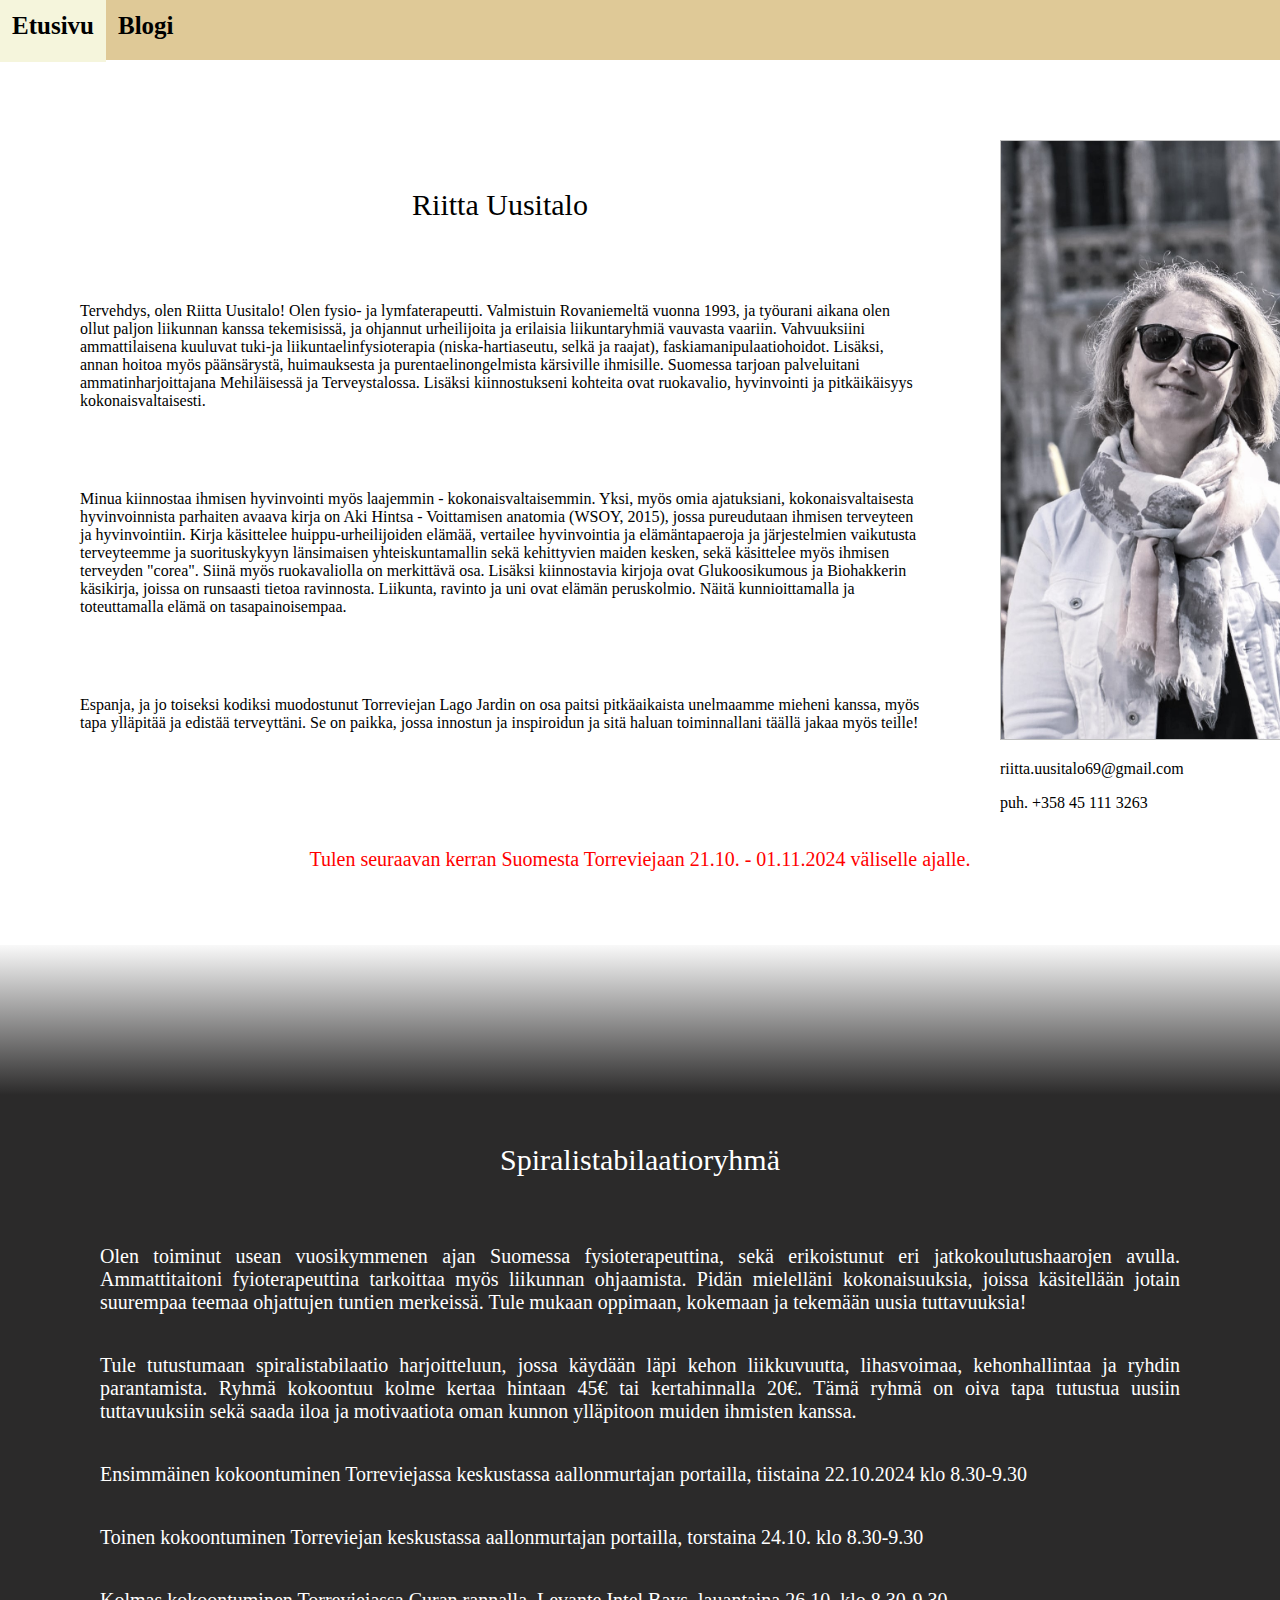
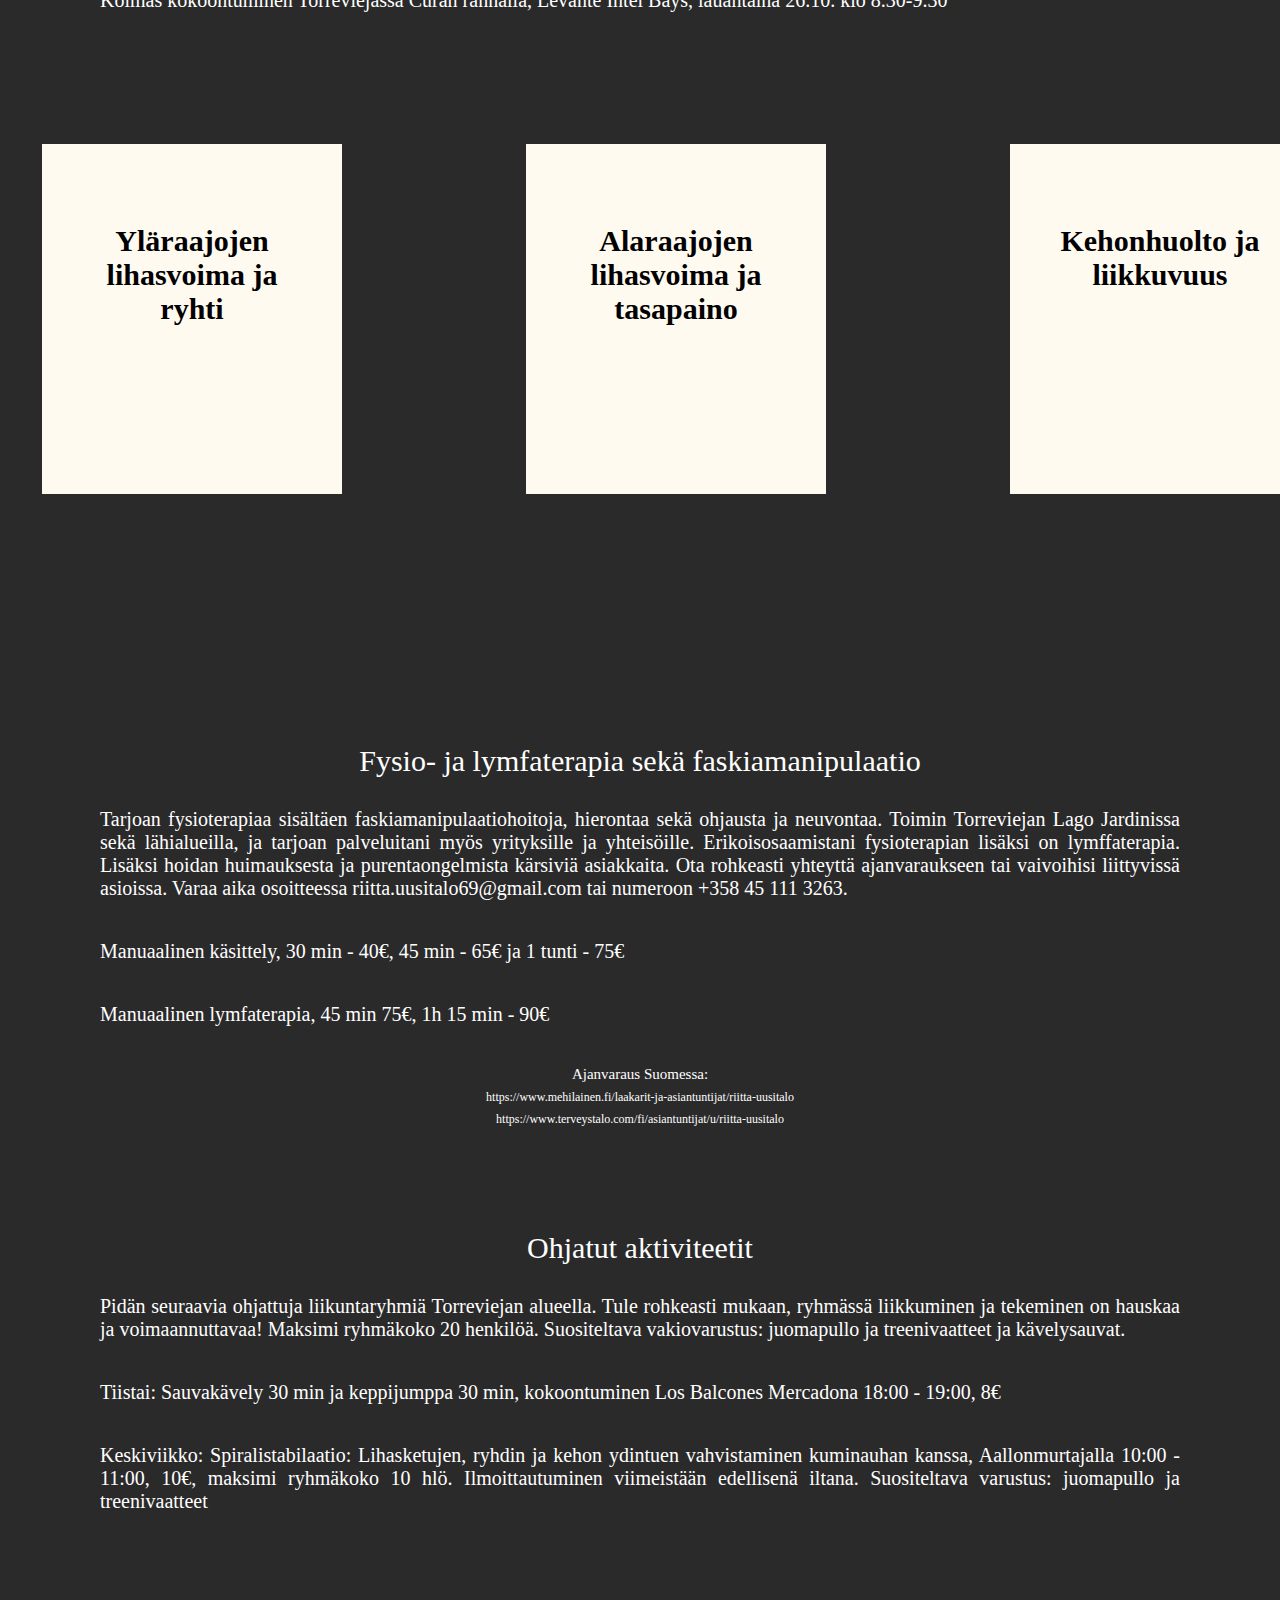
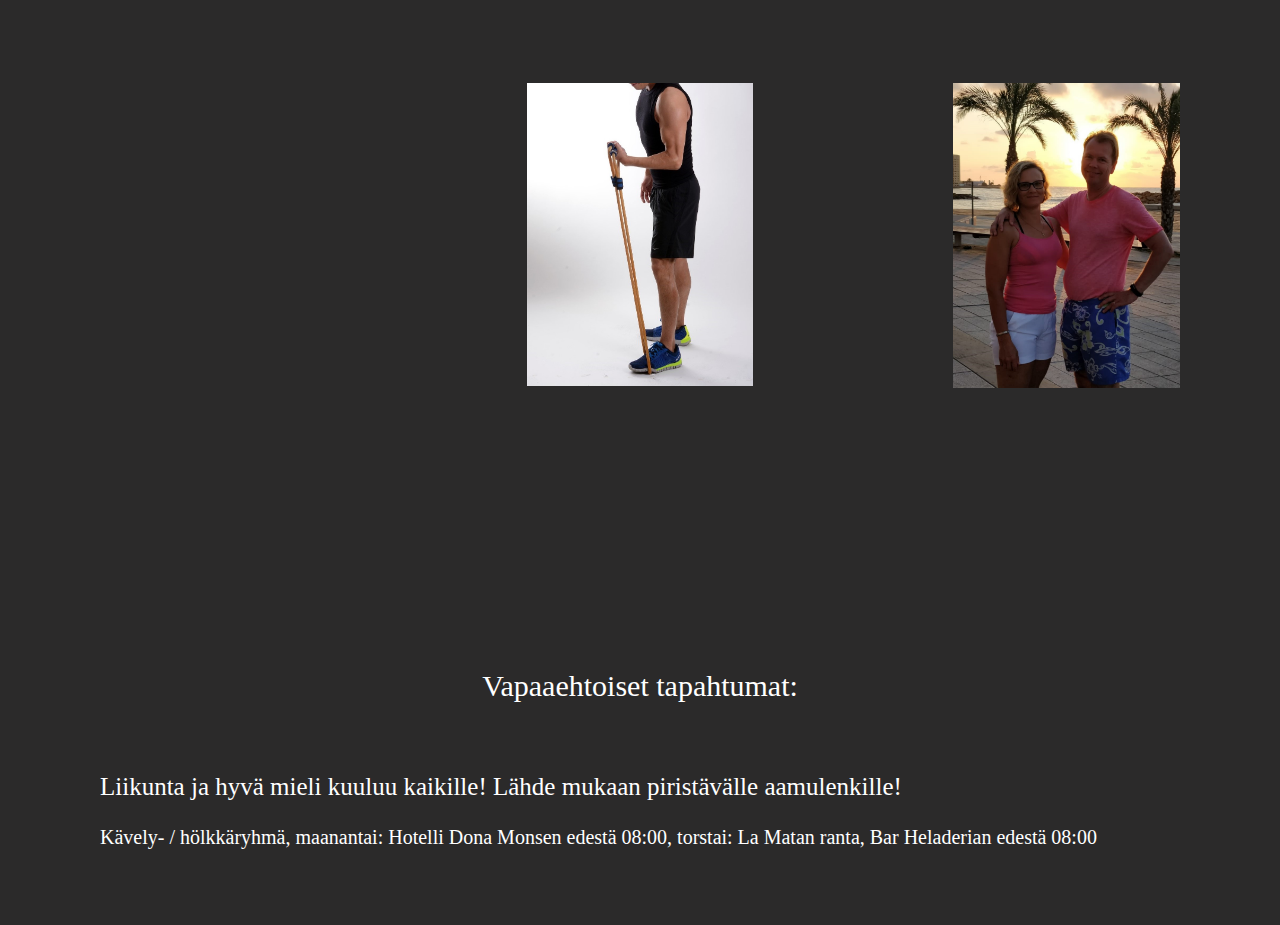
==== commit c16221e5: "Update index.html" ====
--- a/index.html
+++ b/index.html
@@ -27,7 +27,7 @@
                     <p class="detail-style">
                         Minua kiinnostaa ihmisen hyvinvointi myös laajemmin - kokonaisvaltaisemmin. Yksi, myös omia ajatuksiani, kokonaisvaltaisesta hyvinvoinnista parhaiten avaava kirja on Aki Hintsa - Voittamisen anatomia (WSOY, 2015), jossa pureudutaan ihmisen terveyteen ja hyvinvointiin. Kirja käsittelee huippu-urheilijoiden elämää, vertailee hyvinvointia ja elämäntapaeroja ja järjestelmien vaikutusta terveyteemme ja suorituskykyyn länsimaisen yhteiskuntamallin sekä kehittyvien maiden kesken, sekä käsittelee myös ihmisen terveyden "corea". Siinä myös ruokavaliolla on merkittävä osa. Lisäksi kiinnostavia kirjoja ovat Glukoosikumous ja Biohakkerin käsikirja, joissa on runsaasti tietoa ravinnosta. Liikunta, ravinto ja uni ovat elämän peruskolmio. Näitä kunnioittamalla ja toteuttamalla elämä on tasapainoisempaa.
                     </p>
-                    <p class="detail-style">Espanja ja jo toiseksi kodiksi muodostunut Torreviejan Lago Jardin on osa paitsi pitkäaikaista unelmaamme mieheni kanssa, myös tapa ylläpitää ja edistää terveyttäni. Se on paikka, jossa innostun ja inspiroidun ja sitä haluan toiminnallani täällä jakaa myös teille!</p>
+                    <p class="detail-style">Espanja, ja jo toiseksi kodiksi muodostunut Torreviejan Lago Jardin on osa paitsi pitkäaikaista unelmaamme mieheni kanssa, myös tapa ylläpitää ja edistää terveyttäni. Se on paikka, jossa innostun ja inspiroidun ja sitä haluan toiminnallani täällä jakaa myös teille!</p>
                 </div>
             </div>
             <div style="width: 35% device-width" class="grid-child">
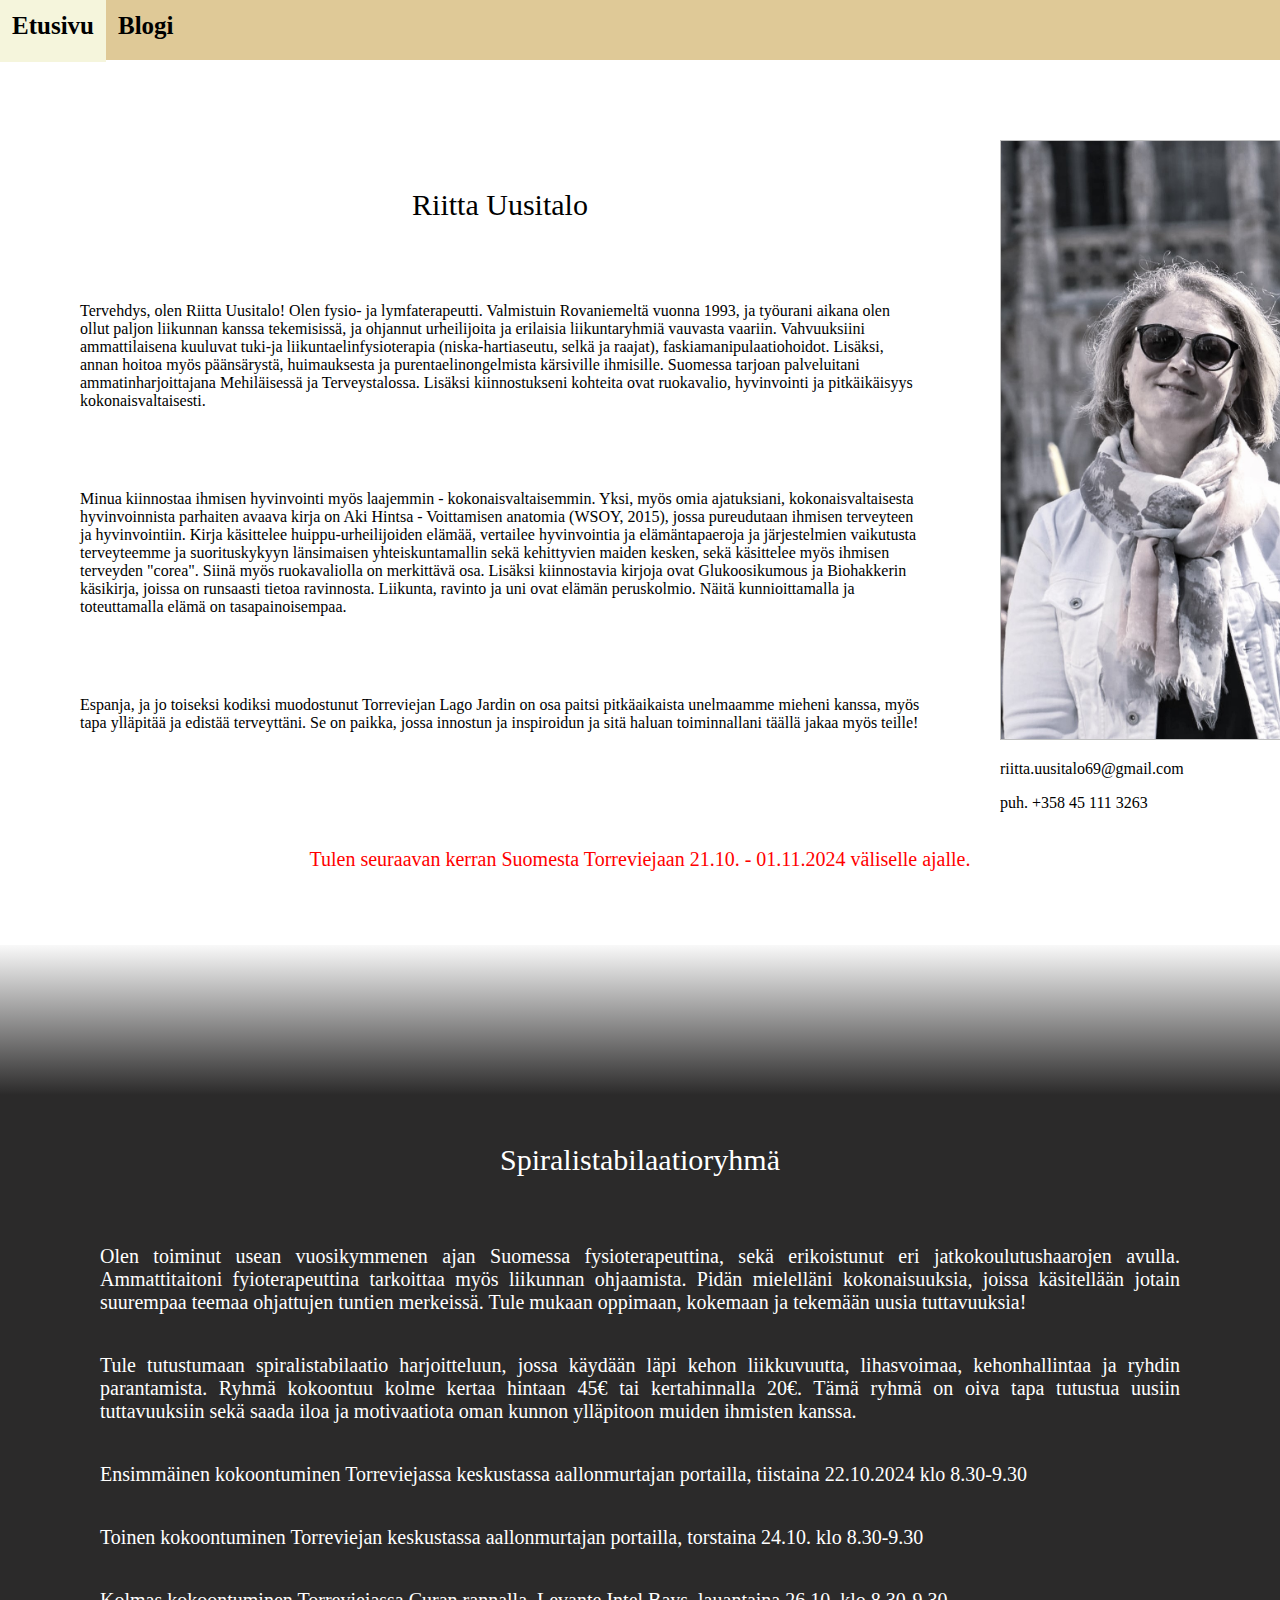
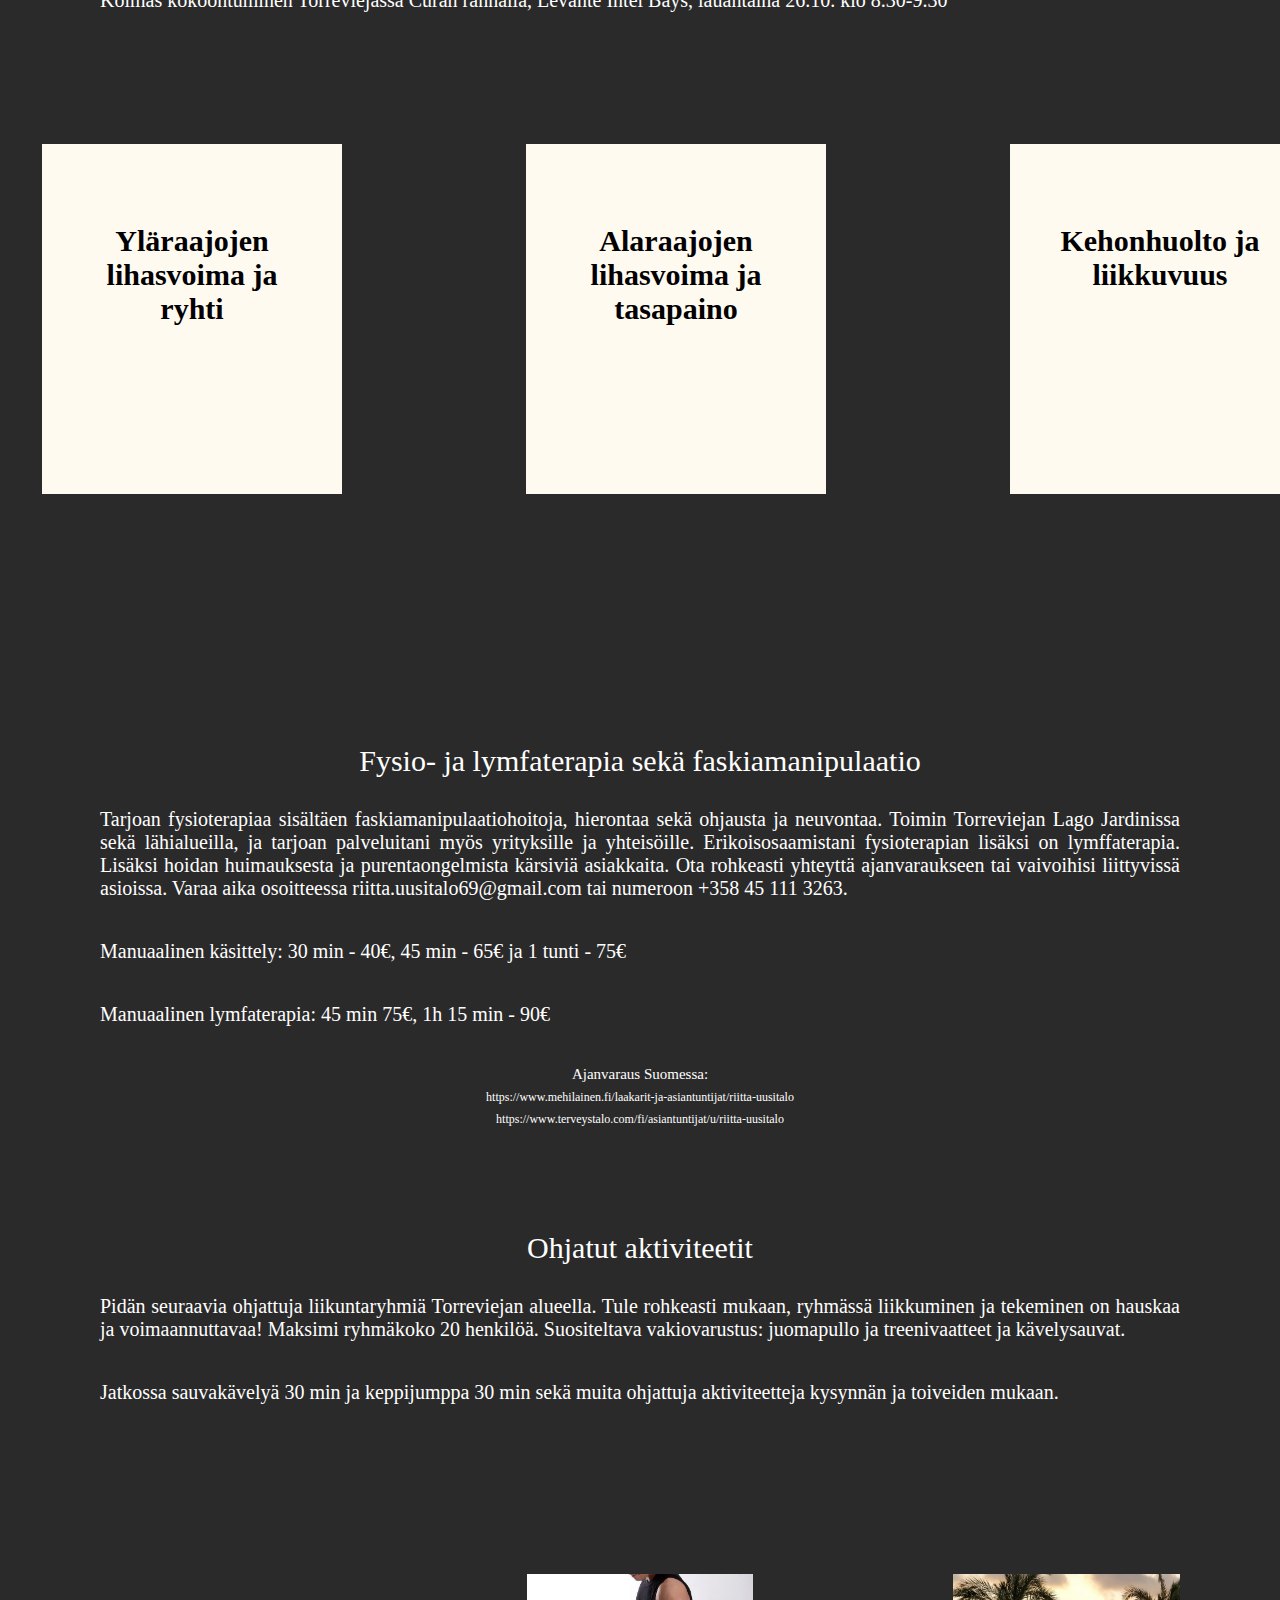
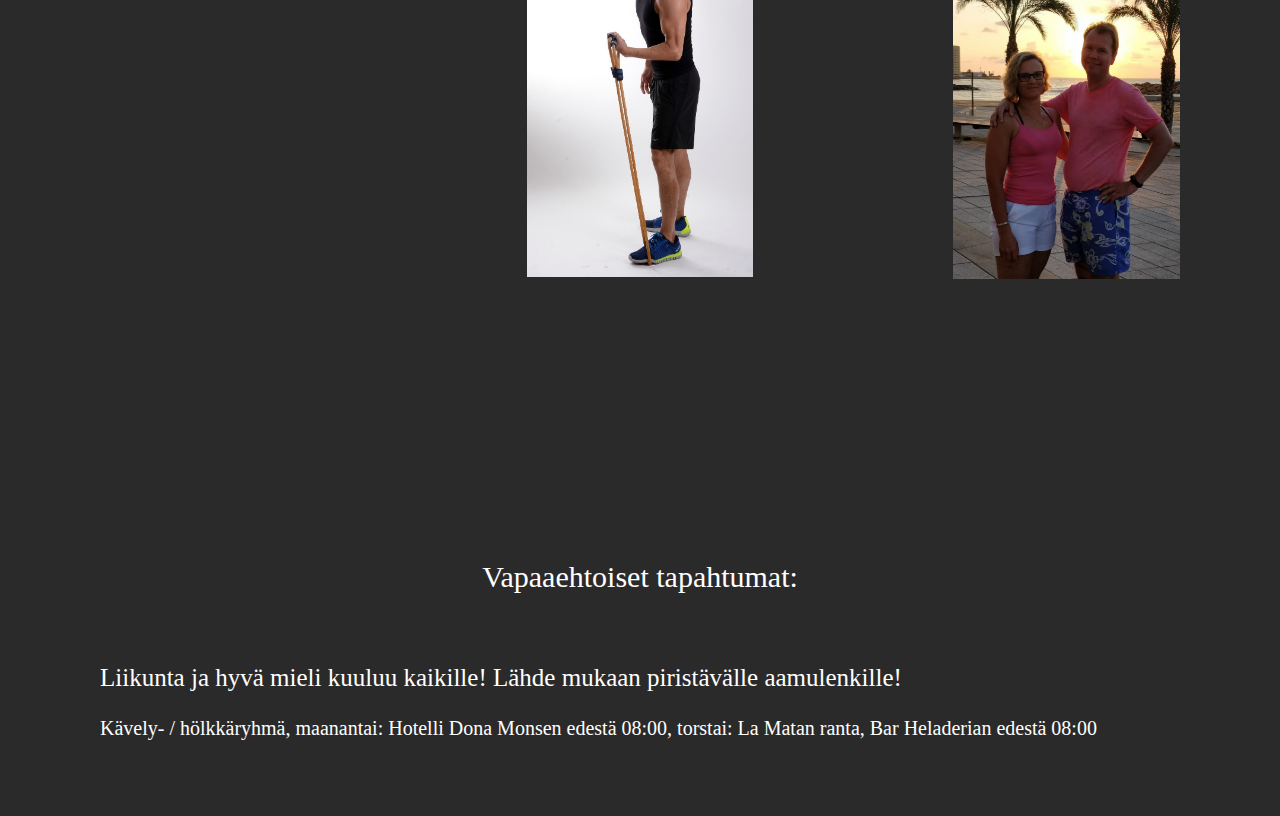
==== commit d5232954: "Update index.html" ====
--- a/index.html
+++ b/index.html
@@ -64,8 +64,8 @@
         </div>
         <p class="p0">Fysio- ja lymfaterapia sekä faskiamanipulaatio</p>
         <p class="p2">Tarjoan fysioterapiaa sisältäen faskiamanipulaatiohoitoja, hierontaa sekä ohjausta ja neuvontaa. Toimin Torreviejan Lago Jardinissa sekä lähialueilla, ja tarjoan palveluitani myös yrityksille ja yhteisöille. Erikoisosaamistani fysioterapian lisäksi on lymffaterapia. Lisäksi hoidan huimauksesta ja purentaongelmista kärsiviä asiakkaita. Ota rohkeasti yhteyttä ajanvaraukseen tai vaivoihisi liittyvissä asioissa. Varaa aika osoitteessa riitta.uusitalo69@gmail.com tai numeroon +358 45 111 3263.</p>
-        <p class="p2">Manuaalinen käsittely, 30 min - 40€, 45 min - 65€ ja 1 tunti - 75€</p>
-        <p class="p2">Manuaalinen lymfaterapia, 45 min 75€, 1h 15 min - 90€</p>
+        <p class="p2">Manuaalinen käsittely: 30 min - 40€, 45 min - 65€ ja 1 tunti - 75€</p>
+        <p class="p2">Manuaalinen lymfaterapia: 45 min 75€, 1h 15 min - 90€</p>
             <div style="margin: 20px;">
                 <p style="color: white; font-size: 15px; text-align: center; margin: 7px;">Ajanvaraus Suomessa:</p>
                 <p style="color: white; font-size: 12px; text-align: center; margin: 7px;">https://www.mehilainen.fi/laakarit-ja-asiantuntijat/riitta-uusitalo</p>
@@ -76,8 +76,7 @@
             <br>
         <p class="p0">Ohjatut aktiviteetit</p>
 		<p class="p2">Pidän seuraavia ohjattuja liikuntaryhmiä Torreviejan alueella. Tule rohkeasti mukaan, ryhmässä liikkuminen ja tekeminen on hauskaa ja voimaannuttavaa! Maksimi ryhmäkoko 20 henkilöä. Suositeltava vakiovarustus: juomapullo ja treenivaatteet ja kävelysauvat.</p>
-		<p class="p2">Tiistai: Sauvakävely 30 min ja keppijumppa 30 min, kokoontuminen Los Balcones Mercadona 18:00 - 19:00, 8€</p>
-        <p class="p2">Keskiviikko: Spiralistabilaatio: Lihasketujen, ryhdin ja kehon ydintuen vahvistaminen kuminauhan kanssa, Aallonmurtajalla 10:00 - 11:00, 10€, maksimi ryhmäkoko 10 hlö. Ilmoittautuminen viimeistään edellisenä iltana. Suositeltava varustus: juomapullo ja treenivaatteet</p>
+		<p class="p2">Jatkossa sauvakävelyä 30 min ja keppijumppa 30 min sekä muita ohjattuja aktiviteetteja kysynnän ja toiveiden mukaan.</p>
             <div class="Taustoja-vaaka">
 				<div class="p3">
 					<div class="LagoJardin-kuva"></div>
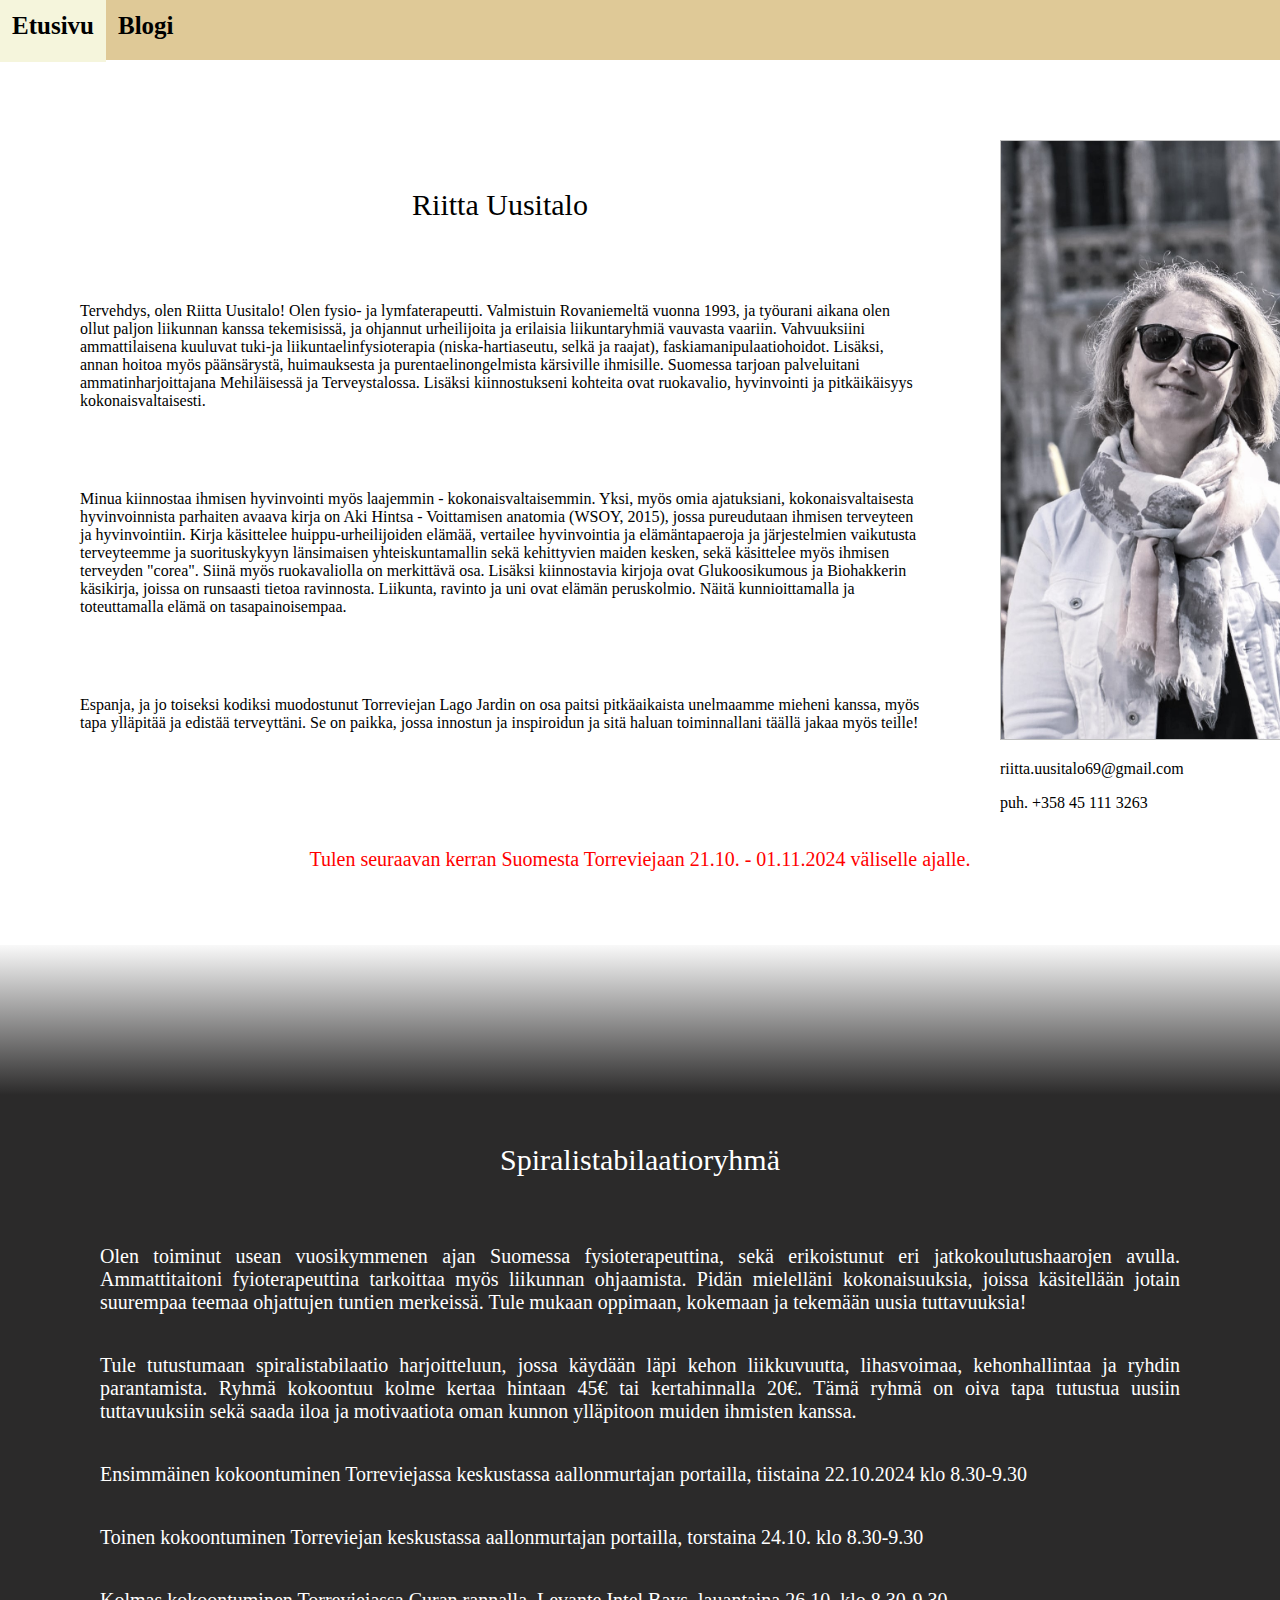
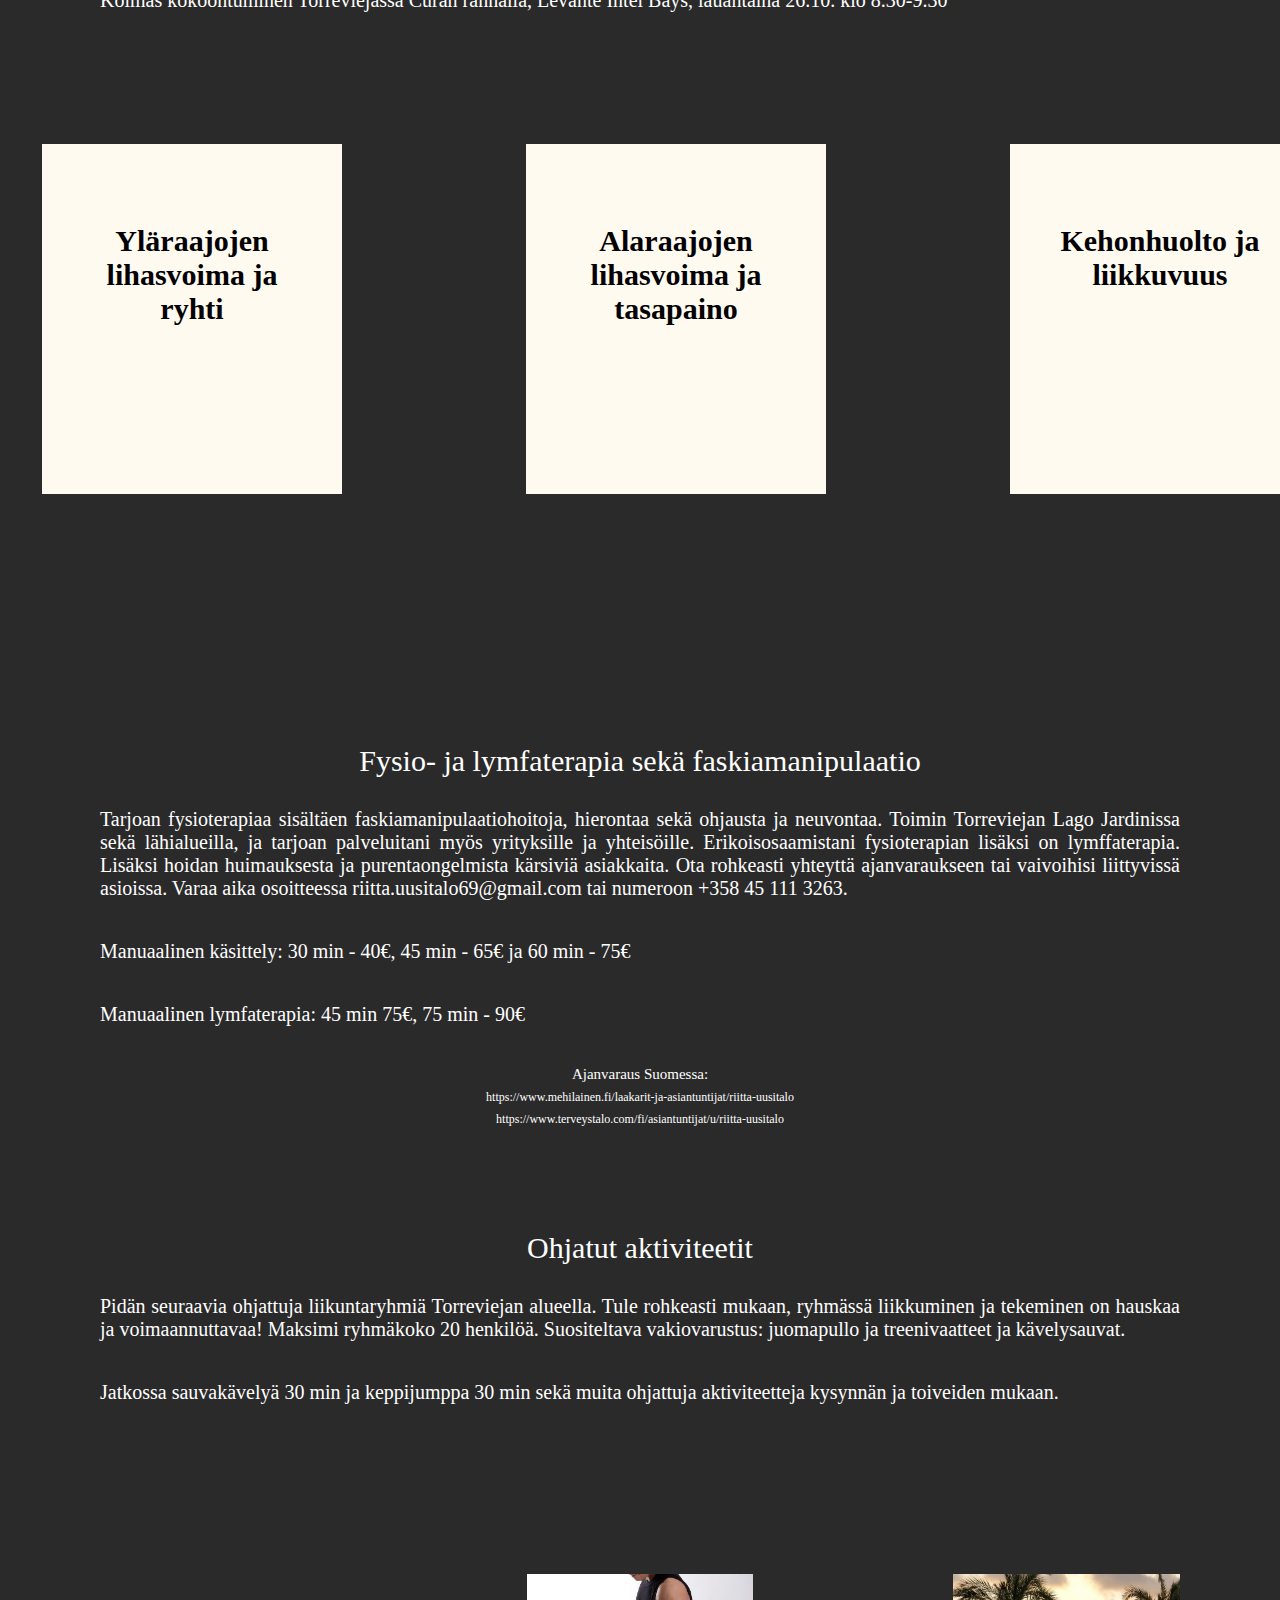
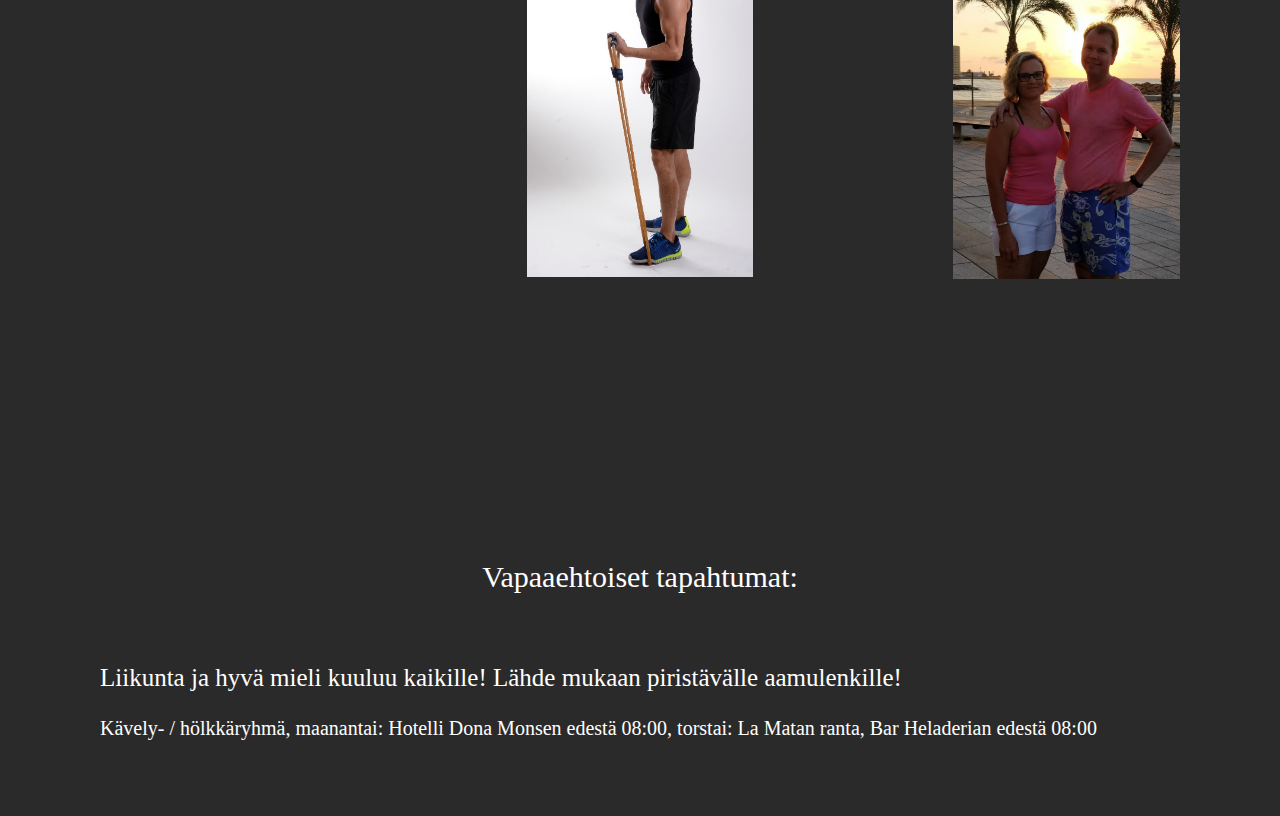
==== commit 3aef97dd: "Update index.html" ====
--- a/index.html
+++ b/index.html
@@ -64,8 +64,8 @@
         </div>
         <p class="p0">Fysio- ja lymfaterapia sekä faskiamanipulaatio</p>
         <p class="p2">Tarjoan fysioterapiaa sisältäen faskiamanipulaatiohoitoja, hierontaa sekä ohjausta ja neuvontaa. Toimin Torreviejan Lago Jardinissa sekä lähialueilla, ja tarjoan palveluitani myös yrityksille ja yhteisöille. Erikoisosaamistani fysioterapian lisäksi on lymffaterapia. Lisäksi hoidan huimauksesta ja purentaongelmista kärsiviä asiakkaita. Ota rohkeasti yhteyttä ajanvaraukseen tai vaivoihisi liittyvissä asioissa. Varaa aika osoitteessa riitta.uusitalo69@gmail.com tai numeroon +358 45 111 3263.</p>
-        <p class="p2">Manuaalinen käsittely: 30 min - 40€, 45 min - 65€ ja 1 tunti - 75€</p>
-        <p class="p2">Manuaalinen lymfaterapia: 45 min 75€, 1h 15 min - 90€</p>
+        <p class="p2">Manuaalinen käsittely: 30 min - 40€, 45 min - 65€ ja 60 min - 75€</p>
+        <p class="p2">Manuaalinen lymfaterapia: 45 min 75€, 75 min - 90€</p>
             <div style="margin: 20px;">
                 <p style="color: white; font-size: 15px; text-align: center; margin: 7px;">Ajanvaraus Suomessa:</p>
                 <p style="color: white; font-size: 12px; text-align: center; margin: 7px;">https://www.mehilainen.fi/laakarit-ja-asiantuntijat/riitta-uusitalo</p>
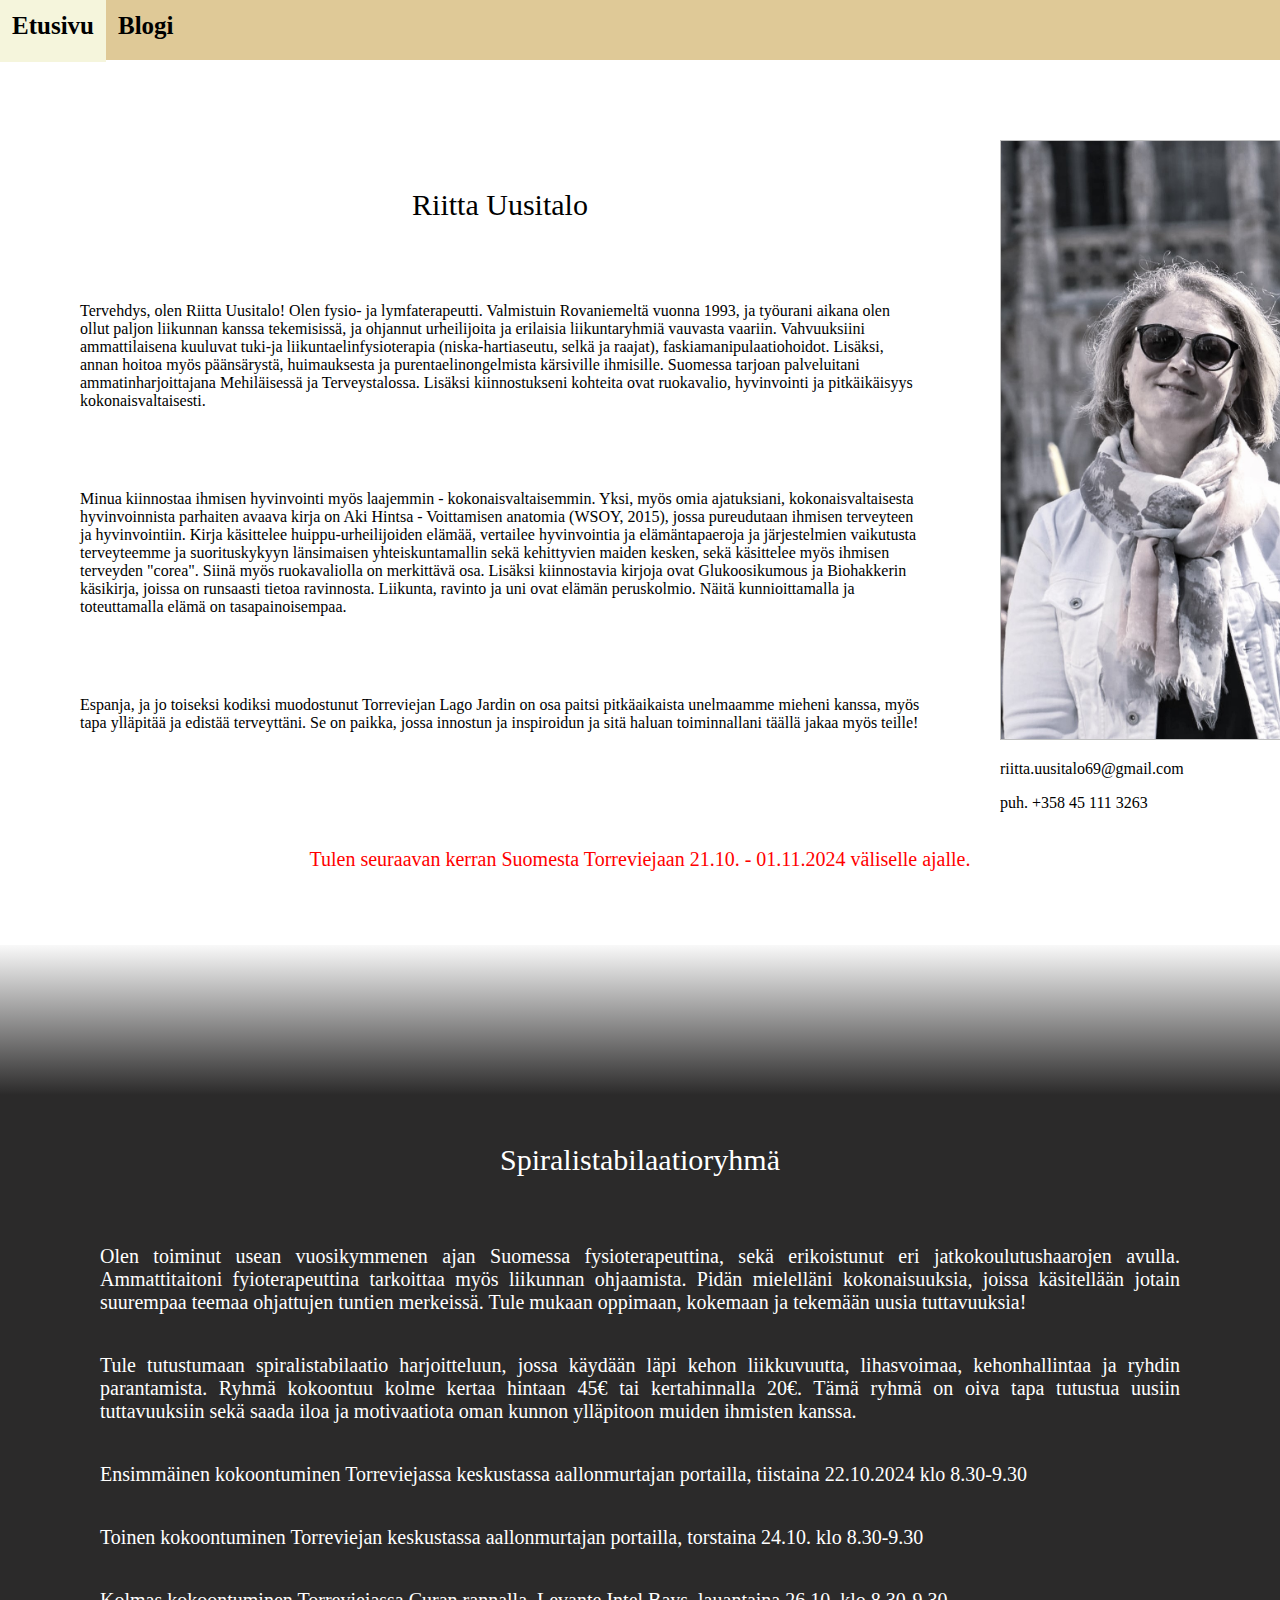
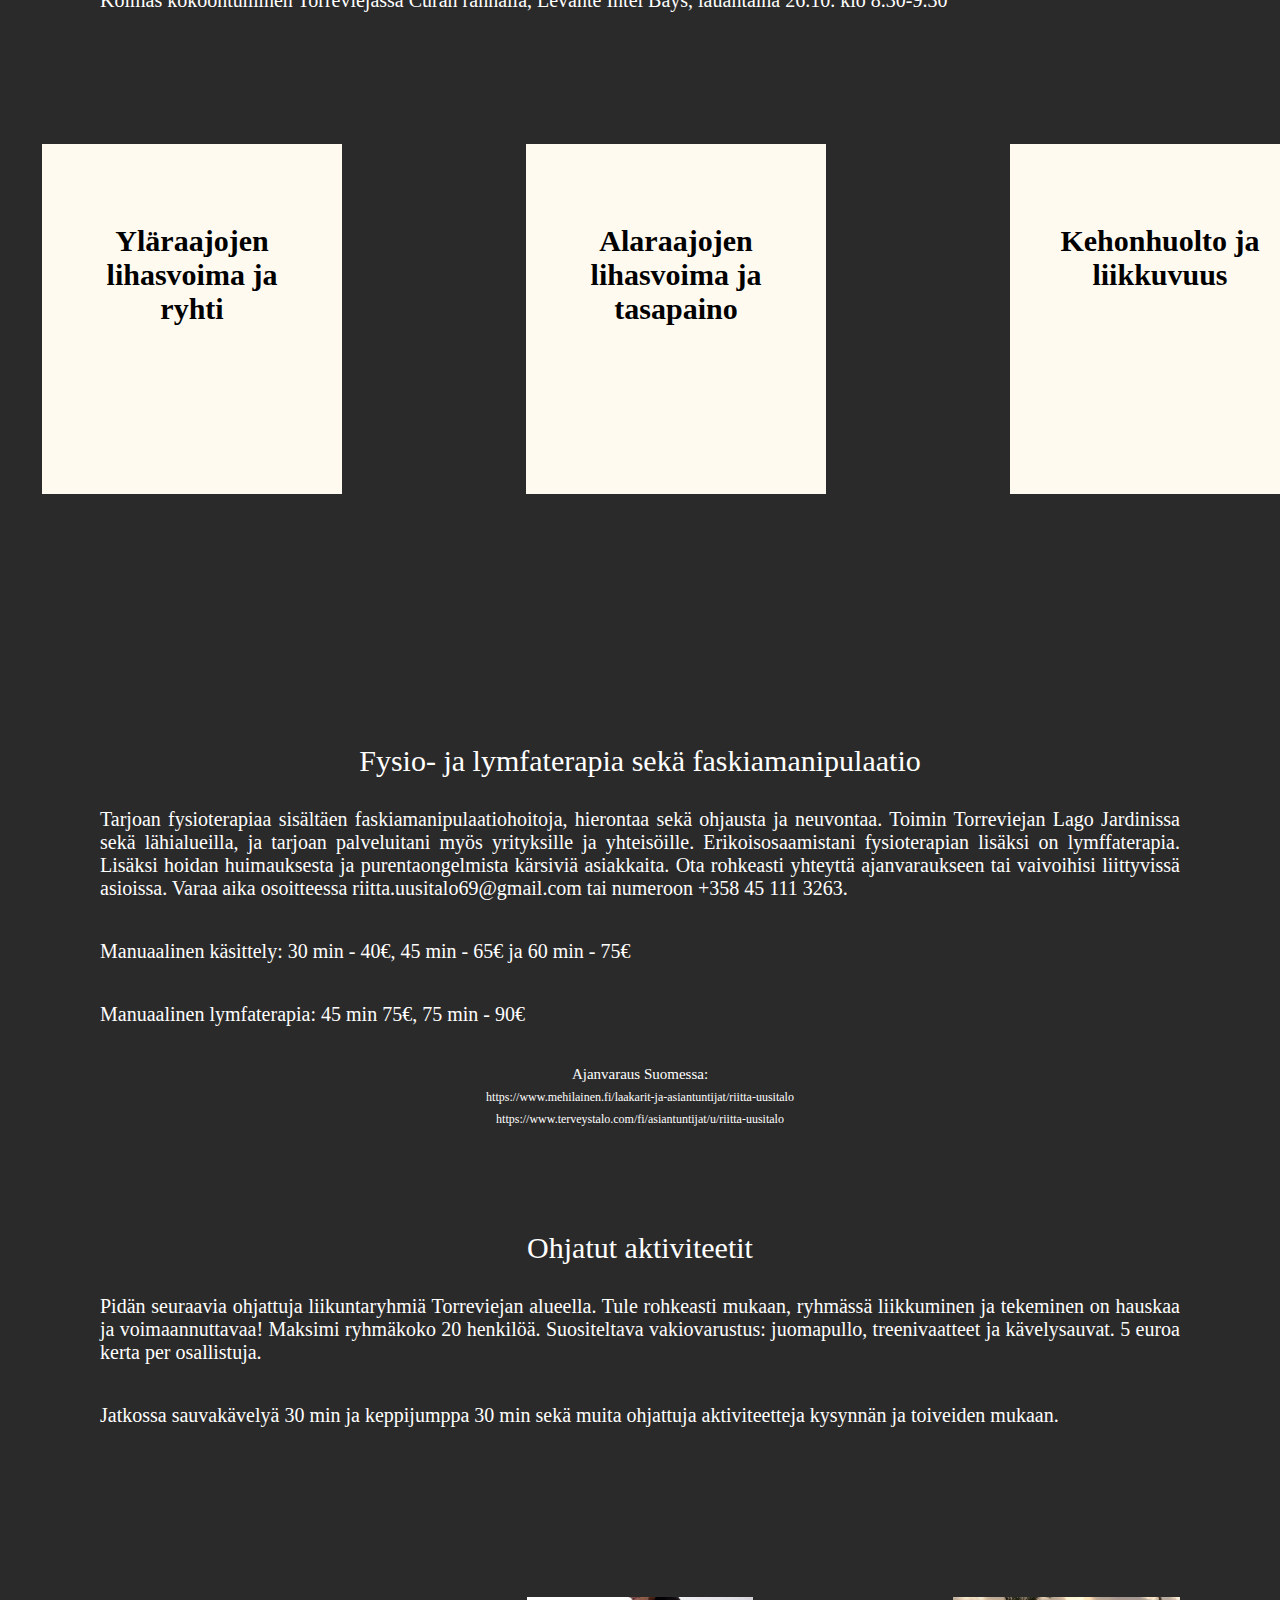
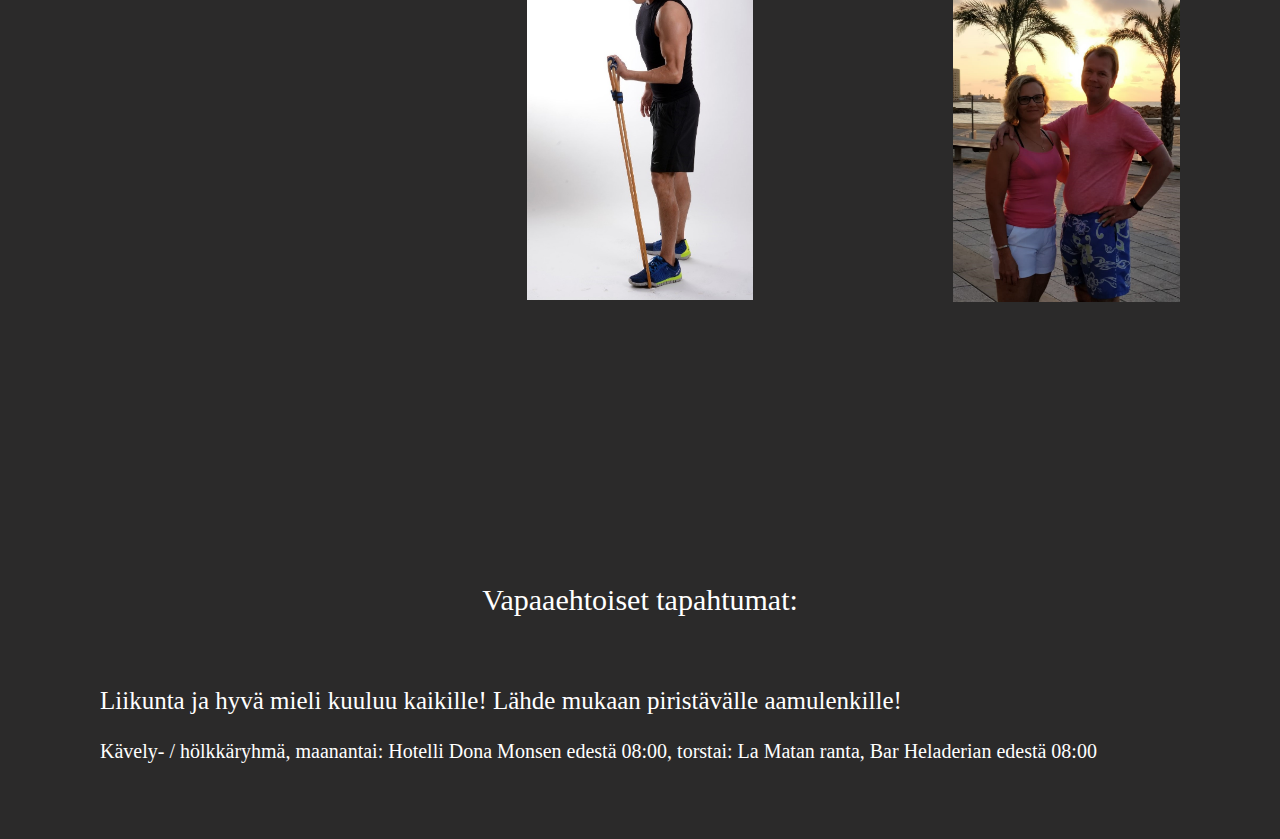
==== commit 65e94edb: "Update index.html" ====
--- a/index.html
+++ b/index.html
@@ -75,7 +75,7 @@
             <br>
             <br>
         <p class="p0">Ohjatut aktiviteetit</p>
-		<p class="p2">Pidän seuraavia ohjattuja liikuntaryhmiä Torreviejan alueella. Tule rohkeasti mukaan, ryhmässä liikkuminen ja tekeminen on hauskaa ja voimaannuttavaa! Maksimi ryhmäkoko 20 henkilöä. Suositeltava vakiovarustus: juomapullo ja treenivaatteet ja kävelysauvat.</p>
+		<p class="p2">Pidän seuraavia ohjattuja liikuntaryhmiä Torreviejan alueella. Tule rohkeasti mukaan, ryhmässä liikkuminen ja tekeminen on hauskaa ja voimaannuttavaa! Maksimi ryhmäkoko 20 henkilöä. Suositeltava vakiovarustus: juomapullo, treenivaatteet ja kävelysauvat. 5 euroa kerta per osallistuja.</p>
 		<p class="p2">Jatkossa sauvakävelyä 30 min ja keppijumppa 30 min sekä muita ohjattuja aktiviteetteja kysynnän ja toiveiden mukaan.</p>
             <div class="Taustoja-vaaka">
 				<div class="p3">
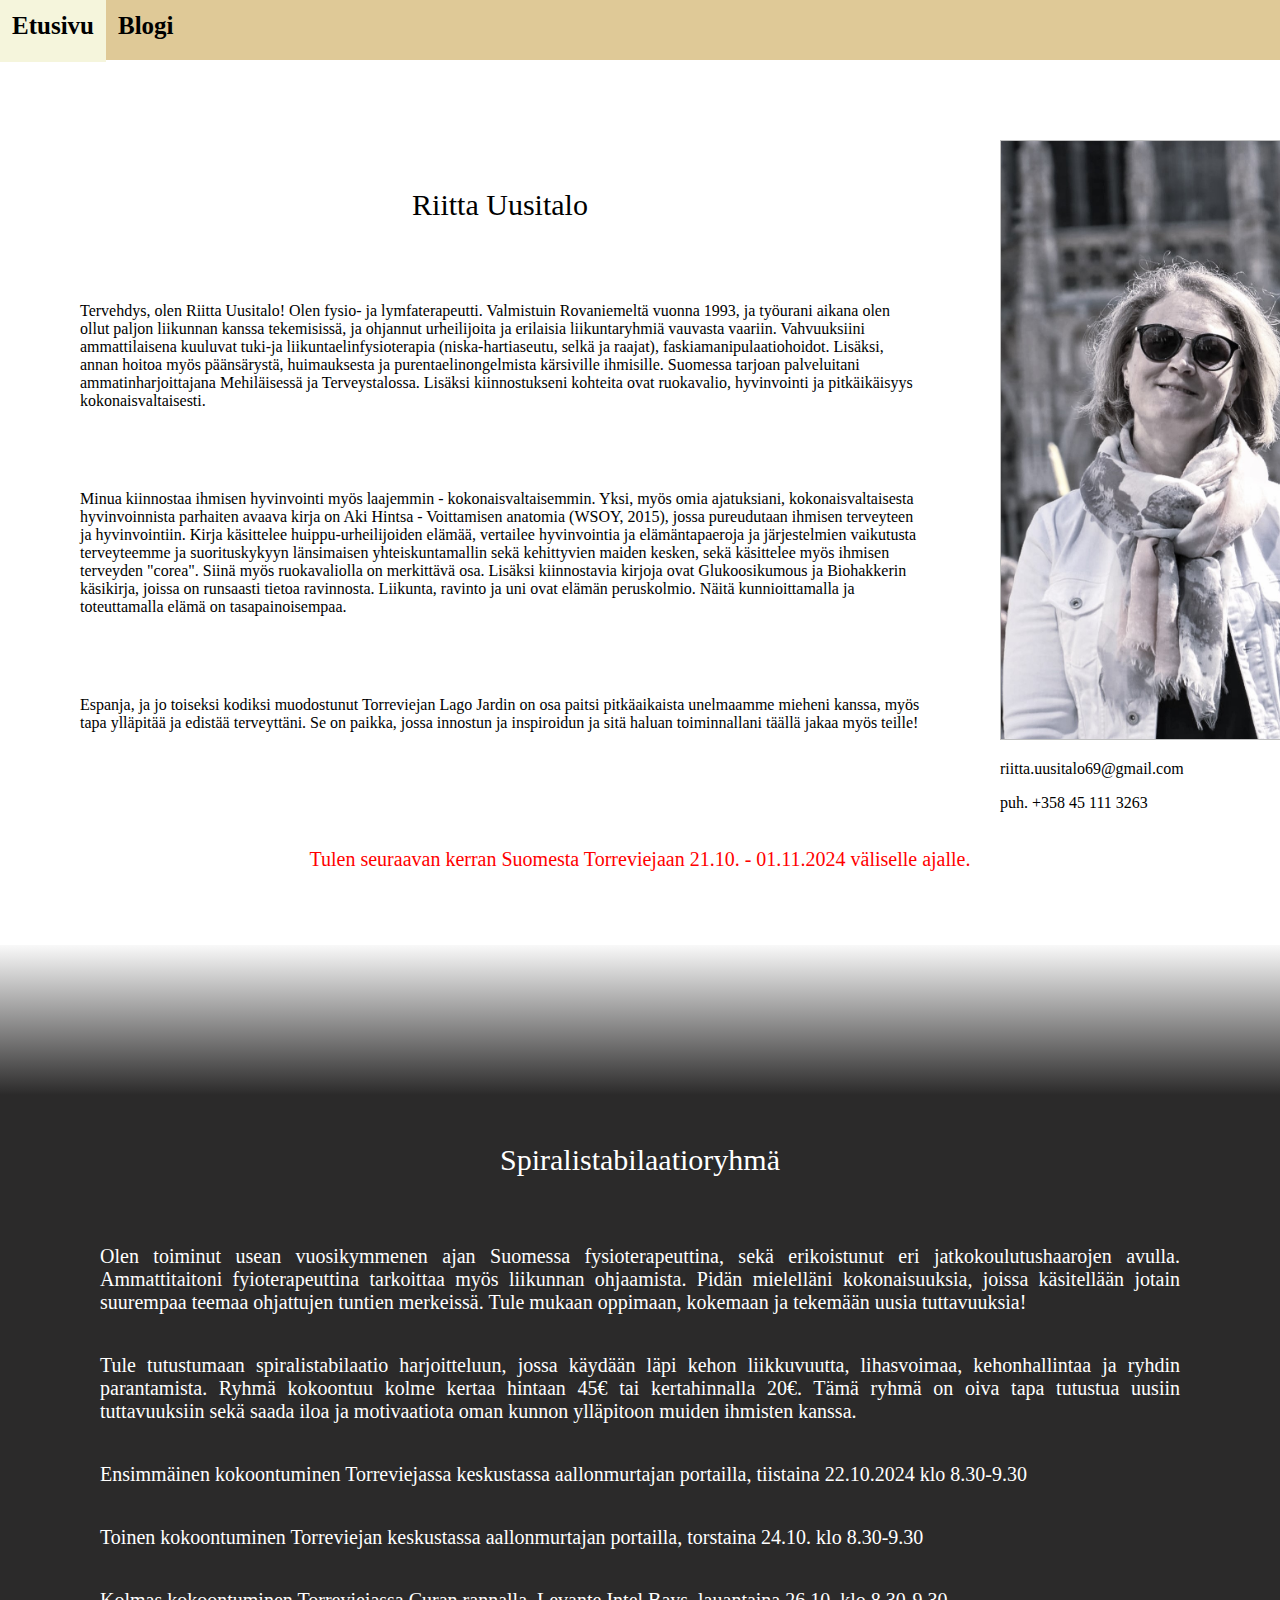
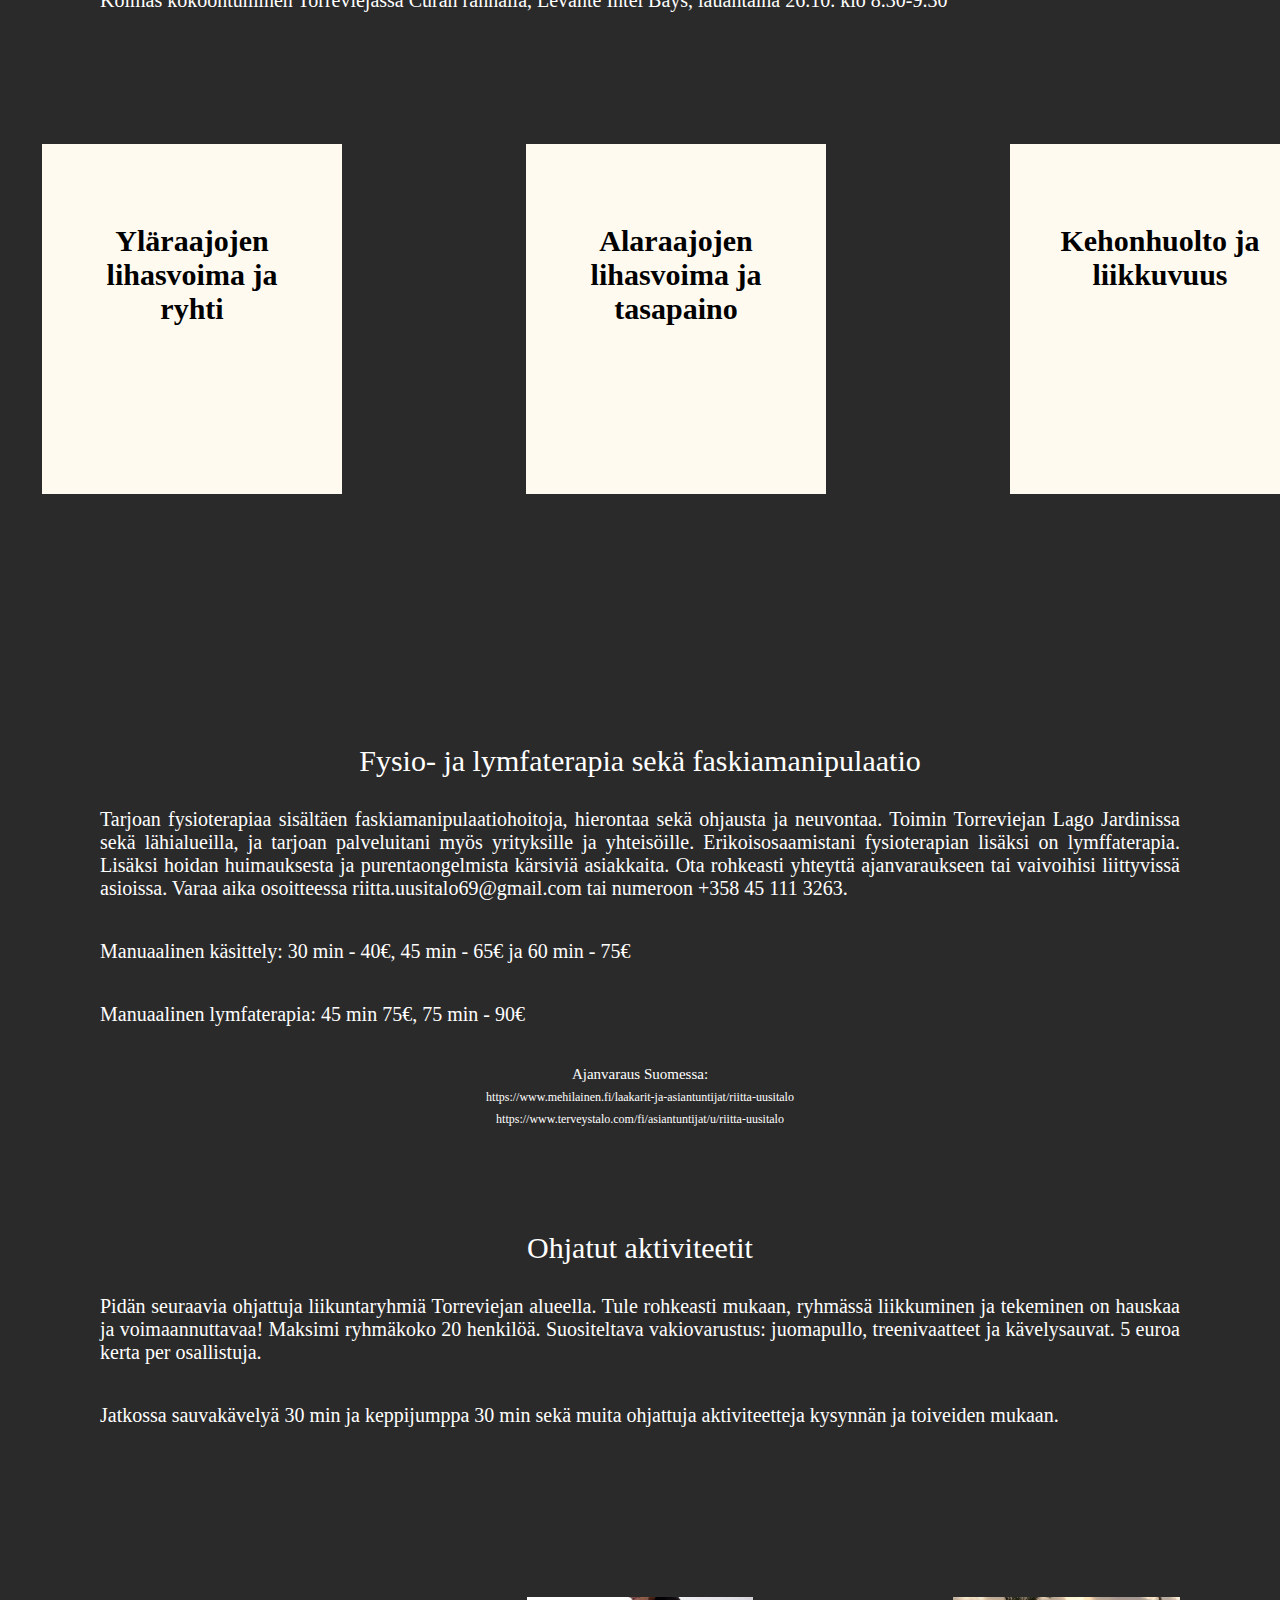
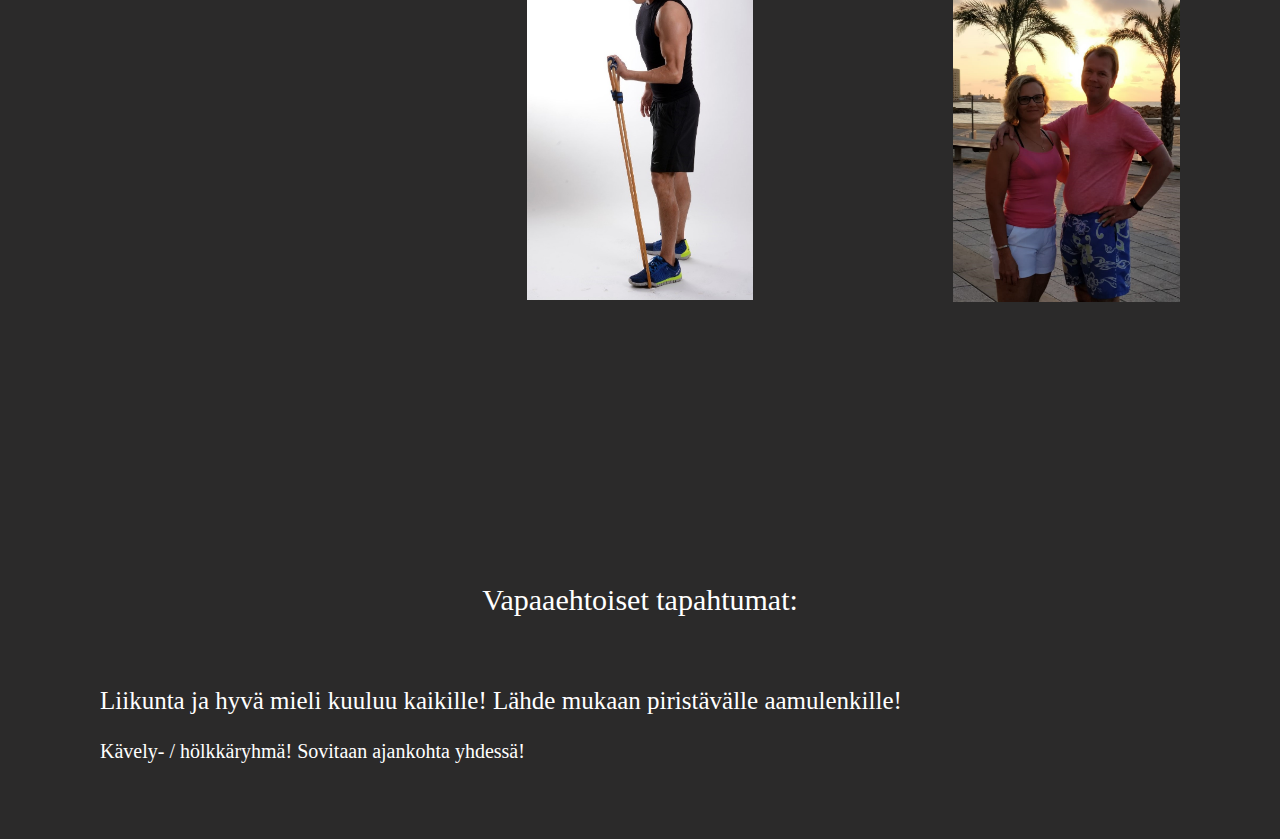
==== commit 06504370: "Update index.html" ====
--- a/index.html
+++ b/index.html
@@ -92,7 +92,7 @@
             <br>
         <p class="p0">Vapaaehtoiset tapahtumat:</p>
         <p class="p1">Liikunta ja hyvä mieli kuuluu kaikille! Lähde mukaan piristävälle aamulenkille!</p>
-        <p class="p2">Kävely- / hölkkäryhmä, maanantai: Hotelli Dona Monsen edestä 08:00, torstai: La Matan ranta, Bar Heladerian edestä 08:00</p>
+        <p class="p2">Kävely- / hölkkäryhmä! Sovitaan ajankohta yhdessä!</p>
         <br>
         <br>
         </section>
